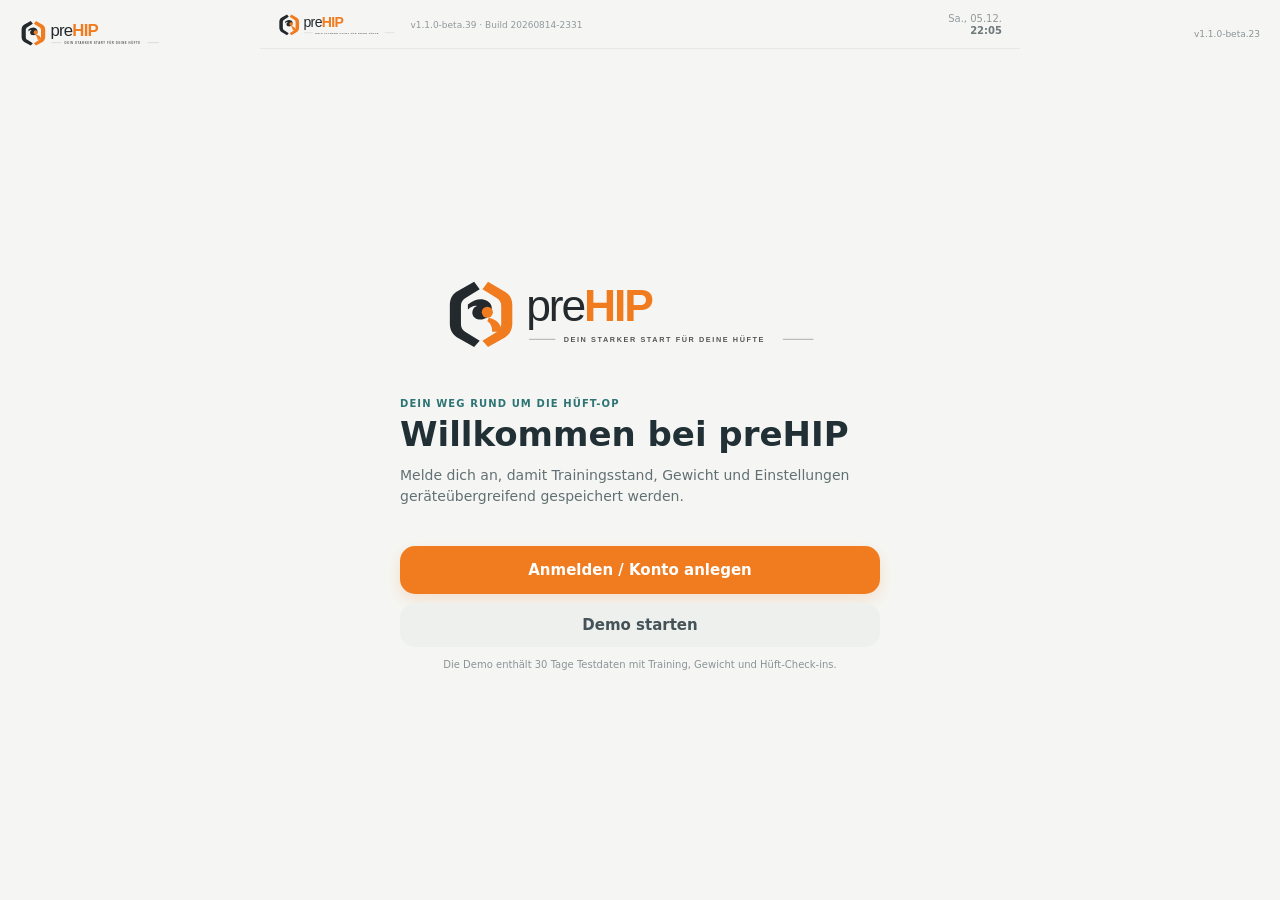
==== index.html @ 51c6208c "Finalize beta 39 build stamp" ====
<!doctype html>
<html lang="de">
<head>
  <meta charset="utf-8">
  <meta name="viewport" content="width=device-width,initial-scale=1,viewport-fit=cover">
  <meta name="theme-color" content="#2E7475">
  <meta name="apple-mobile-web-app-capable" content="yes">
  <meta name="apple-mobile-web-app-status-bar-style" content="default">
  <meta name="apple-mobile-web-app-title" content="preHIP">
  <link rel="manifest" href="manifest.json">
  <link rel="icon" href="assets/prehip-icon.svg" type="image/svg+xml">
  <link rel="apple-touch-icon" href="assets/prehip-icon.svg">
  <link rel="stylesheet" href="v1-style.css?build=20260814-2355">
  <link rel="stylesheet" href="v1-enhancements.css?build=20260814-2355">
  <link rel="stylesheet" href="v1-login-brand.css?build=20260814-2355">
  <link rel="stylesheet" href="v1-dashboard.css?build=20260814-2355">
  <link rel="stylesheet" href="v1-account.css?build=20260814-2355">
  <link rel="stylesheet" href="v1-milestones.css?build=20260814-2355">
  <link rel="stylesheet" href="v1-workout-mobile-fix.css?build=20260814-2355">
  <link rel="stylesheet" href="v1-training-upgrades.css?build=20260814-2355">
  <link rel="stylesheet" href="v1-video-preview.css?build=20260814-2355">
  <link rel="stylesheet" href="v1-surgery-form.css?build=20260814-2355">
  <link rel="stylesheet" href="v1-ui-refine.css?build=20260814-2355">
  <link rel="stylesheet" href="v1-modal-safe.css?build=20260814-2355">
  <link rel="stylesheet" href="v1-onboarding-safe.css?build=20260814-2355">
  <link rel="stylesheet" href="v1-op-companion.css?build=20260814-2355">
  <link rel="stylesheet" href="v1-goal-ui.css?build=20260814-2355">
  <link rel="stylesheet" href="v1-training-start.css?build=20260814-2355">
  <link rel="stylesheet" href="v1-plan-builder.css?build=20260814-2355">
  <link rel="stylesheet" href="v1-health-shortcuts.css?build=20260814-2355">
  <title>preHIP</title>
</head>
<body>
  <div id="app">
    <header class="topbar">
      <div class="brand"><img class="brand-logo" src="assets/prehip-logo.svg?build=20260814-2355" alt="preHIP"><span class="version">v1.1.0-beta.39 · Build 20260814-2355</span></div>
      <div class="now"><span id="todayDate"></span><span id="todayTime"></span></div>
    </header>
    <main id="content"></main>
    <nav class="tabbar" aria-label="Hauptnavigation">
      <button data-page="home" onclick="showPage('home')">⌂<span>Heute</span></button>
      <button data-page="training" onclick="showPage('training')">✓<span>Training</span></button>
      <button data-page="progress" onclick="showPage('progress')">↗<span>Fortschritt</span></button>
      <button data-page="calendar" onclick="showPage('calendar')">▦<span>Kalender</span></button>
      <button data-page="profile" onclick="showPage('profile')">○<span>Profil</span></button>
    </nav>
  </div>
  <div id="modal" class="modal hidden"></div>
  <script src="supabase-config.js?build=20260814-2355"></script>
  <script src="v1-app.js?build=20260814-2355"></script>
  <script src="v1-name-onboarding.js?build=20260814-2355"></script>
  <script src="v1-onboarding-defaults.js?build=20260814-2355"></script>
  <script src="v1-greeting-weight.js?build=20260814-2355"></script>
  <script src="supabase-rest-sync.js?build=20260814-2355"></script>
  <script src="v1-auth-ux.js?build=20260814-2355"></script>
  <script src="v1-activities.js?build=20260814-2355"></script>
  <script src="v1-goal-plan.js?build=20260814-2355"></script>
  <script src="v1-dashboard.js?build=20260814-2355"></script>
  <script src="v1-account.js?build=20260814-2355"></script>
  <script src="v1-demo-data.js?build=20260814-2355"></script>
  <script src="v1-milestones.js?build=20260814-2355"></script>
  <script src="v1-workout-mobile-fix.css?build=20260814-2355"></script>
  <script src="v1-training-upgrades.js?build=20260814-2355"></script>
  <script src="v1-video-preview.js?build=20260814-2355"></script>
  <script src="v1-ui-refine.js?build=20260814-2355"></script>
  <script src="v1-modal-safe.js?build=20260814-2355"></script>
  <script src="v1-profile-cleanup.js?build=20260814-2355"></script>
  <script src="v1-op-companion.js?build=20260814-2355"></script>
  <script src="v1-goal-ui.js?build=20260814-2355"></script>
  <script src="v1-training-start.js?build=20260814-2355"></script>
  <script src="v1-plan-builder.js?build=20260814-2355"></script>
  <script src="v1-equipment-options.js?build=20260814-2355"></script>
  <script src="v1-login-gate.js?build=20260814-2355"></script>
  <script src="v1-plan-handoff-final.js?build=20260814-2355"></script>
  <script src="v1-health-shortcuts.js?build=20260814-2355"></script>
  <script src="v1-version.js?build=20260814-2355"></script>
</body>
</html>
---- v1-style.css ----
:root{--bg:#f5f6f3;--card:#fff;--text:#203035;--muted:#758086;--line:#e7e9e5;--accent:#f17c20;--accent-soft:#fff2e8;--teal:#2e7475;--teal-soft:#eaf4f3;--shadow:0 10px 30px rgba(31,49,54,.07);--radius:24px;--safe-bottom:max(16px,env(safe-area-inset-bottom));font-family:-apple-system,BlinkMacSystemFont,"SF Pro Display","SF Pro Text",Inter,system-ui,sans-serif;color:var(--text);background:var(--bg)}
*{box-sizing:border-box;-webkit-tap-highlight-color:transparent}html,body{margin:0;min-height:100%;background:var(--bg);color:var(--text)}body{font-size:15px}button,input,select{font:inherit}button{border:0;color:inherit;cursor:pointer}button:active{transform:scale(.985)}
#app{min-height:100vh;max-width:760px;margin:0 auto;background:var(--bg)}
.topbar{position:sticky;top:0;z-index:30;display:flex;justify-content:space-between;align-items:center;gap:12px;padding:max(12px,env(safe-area-inset-top)) 18px 10px;background:rgba(245,246,243,.9);backdrop-filter:blur(18px);-webkit-backdrop-filter:blur(18px);border-bottom:1px solid rgba(226,229,224,.85)}.brand{display:flex;align-items:center;gap:9px;min-width:0}.brand-logo{height:26px;width:auto}.version{font-size:9px;color:#90989b;white-space:nowrap}.now{display:flex;flex-direction:column;text-align:right;font-size:10px;color:#92999c;line-height:1.25}.now span:last-child{font-weight:700;color:#6f787b}
#content{min-height:calc(100vh - 130px)}.page{padding:18px 16px calc(100px + var(--safe-bottom))}.home-page{padding-top:12px}.eyebrow,.card-kicker{display:block;font-size:10px;line-height:1.2;font-weight:850;letter-spacing:.11em;color:var(--teal)}h1,h2,h3,p{margin-top:0}.screen-head{margin:7px 2px 18px}.screen-head h1,.home-head h1{font-size:29px;line-height:1.08;letter-spacing:-.035em;margin:7px 0}.screen-head p,.home-head p{color:var(--muted);font-size:13px;line-height:1.45;margin:0}.home-head{background:linear-gradient(145deg,#fff 15%,#eef7f5);border:1px solid #e4ece8;border-radius:28px;padding:19px 17px 15px;box-shadow:var(--shadow)}
.journey{position:relative;margin-top:20px;display:grid;grid-template-columns:repeat(5,1fr);gap:2px}.journey-line{position:absolute;left:8%;right:8%;top:7px;height:2px;background:#d8dfdc}.journey-step{position:relative;z-index:1;text-align:center}.journey-step i{display:block;width:13px;height:13px;margin:1px auto 8px;border-radius:50%;background:#d9dfdc;border:3px solid #f4f8f6}.journey-step span{display:block;font-size:8px;color:#929a9c;white-space:nowrap}.journey-step.done i{background:var(--teal)}.journey-step.current i{width:17px;height:17px;margin-top:-1px;margin-bottom:6px;box-shadow:0 0 0 5px rgba(46,116,117,.10)}.journey-step.current span{color:var(--teal);font-weight:800}
.today-card,.feeling-card,.chart-card,.calendar-card,.profile-hero,.profile-section,.info-card,.empty-card{background:var(--card);border:1px solid var(--line);border-radius:var(--radius);box-shadow:0 3px 14px rgba(31,49,54,.035)}.today-card{margin-top:13px;padding:17px}.today-card-head{display:flex;gap:12px;align-items:flex-start}.activity-icon{display:grid;place-items:center;flex:none;width:48px;height:48px;border-radius:16px;background:var(--accent-soft);font-size:24px}.today-card h2{font-size:19px;line-height:1.16;margin:4px 0}.today-card p{font-size:12px;color:var(--muted);margin:0}.primary,.secondary{border-radius:15px;padding:13px 16px;font-weight:800}.primary{background:var(--accent);color:#fff;box-shadow:0 6px 16px rgba(241,124,32,.18)}.secondary{background:#edf0ed;color:#455257}.primary.big{display:block;width:100%;margin-top:16px;padding:15px 17px}.secondary.full,.primary.full{display:block;width:100%;margin-top:13px}.secondary.ghost{background:transparent;color:#7b8588}.rest-message{margin-top:15px;padding:13px 14px;border-radius:16px;background:#f7f8f5;color:#697276;font-size:12px;line-height:1.45}.rest-message.large{font-size:14px;padding:18px}
.section-head{display:flex;justify-content:space-between;align-items:center;margin:22px 2px 9px}.section-head h3{font-size:15px;margin:0}.section-head>span{font-size:11px;color:#9aa1a3}.text-btn{background:none;padding:4px;color:var(--teal);font-size:11px;font-weight:800}.text-btn.danger{color:#b34b3e}.quick-grid{display:grid;grid-template-columns:repeat(3,1fr);gap:8px}.quick-grid button{background:#fff;border:1px solid var(--line);border-radius:18px;padding:14px 6px;display:flex;flex-direction:column;align-items:center;gap:6px;font-size:21px}.quick-grid span{font-size:10px;font-weight:750;color:#5f6c70}.feeling-card{margin-top:12px;padding:16px}.feeling-card h3{font-size:16px;margin:4px 0 12px}.moods{display:grid;grid-template-columns:repeat(3,1fr);gap:8px}.moods button{background:#f7f8f6;border:1px solid transparent;border-radius:15px;padding:10px 4px;font-size:21px}.moods button span{display:block;margin-top:4px;font-size:10px;color:#697579;font-weight:700}.moods button.selected{background:var(--teal-soft);border-color:#b9d5d2}.moods.finish{margin:12px 0 18px}
.week-strip{display:grid;grid-template-columns:repeat(7,1fr);gap:5px}.week-strip button{background:#fff;border:1px solid var(--line);border-radius:15px;padding:9px 2px 8px;min-width:0}.week-strip span{display:block;font-size:8px;color:#8e9799}.week-strip b{display:block;font-size:13px;margin:2px 0}.week-strip i{font-size:10px;color:#c1c6c5;font-style:normal}.week-strip .today{border-color:#90c0bb;background:var(--teal-soft)}.week-strip .complete i{color:var(--teal);font-weight:900}.week-nav{display:flex;align-items:center;justify-content:space-between;background:#fff;border:1px solid var(--line);border-radius:17px;padding:7px 9px;margin-bottom:10px}.week-nav button{width:38px;height:36px;border-radius:12px;background:#f2f4f1;font-size:22px}.week-nav strong{font-size:12px}.plan-list{display:grid;gap:9px}.plan-day{background:#fff;border:1px solid var(--line);border-radius:21px;overflow:hidden}.plan-day.today{border-color:#9cc9c4;box-shadow:0 5px 18px rgba(46,116,117,.07)}.plan-day summary{display:grid;grid-template-columns:44px minmax(0,1fr) 24px;gap:11px;align-items:center;list-style:none;padding:12px}.plan-day summary::-webkit-details-marker{display:none}.day-badge{width:44px;height:46px;border-radius:14px;background:#f1f3f0;display:grid;place-items:center;align-content:center}.day-badge span{font-size:8px;text-transform:uppercase;color:#879094}.day-badge b{font-size:16px;line-height:1.1}.plan-day.today .day-badge{background:var(--teal);color:#fff}.plan-day.today .day-badge span{color:#d7eeee}.plan-summary strong{display:block;font-size:14px}.plan-summary small{display:block;color:#80898c;font-size:10px;margin-top:3px}.summary-chevron{font-size:17px;color:#9aa1a3}.plan-day[open] .summary-chevron{transform:rotate(180deg)}.plan-body{padding:0 11px 11px}.info-card{padding:15px;margin-top:12px}.info-card strong{font-size:13px}.info-card p{margin:5px 0 0;color:var(--muted);font-size:11px;line-height:1.5}
.exercise-row{display:grid;grid-template-columns:68px minmax(0,1fr) auto;gap:10px;align-items:center;padding:10px 1px;border-top:1px solid #eef0ed}.exercise-row:first-child{border-top:0}.exercise-media{position:relative;width:68px;height:60px;background:#f3f5f2;border-radius:13px;overflow:hidden;display:grid;place-items:center}.exercise-media img,.exercise-media svg{width:100%;height:100%;object-fit:contain}.play-dot{position:absolute;right:4px;bottom:4px;display:grid;place-items:center;width:21px;height:21px;border-radius:50%;background:rgba(241,124,32,.93);color:#fff;font-size:8px}.exercise-copy{min-width:0}.exercise-top{display:flex;justify-content:space-between;gap:7px}.exercise-copy strong{font-size:12px;line-height:1.25}.dose{white-space:nowrap;font-size:9px;font-weight:900;color:var(--accent)}.focus-line{font-size:9px;color:#7a8588;margin-top:3px}.exercise-copy p{font-size:10px;line-height:1.4;color:#7b8589;margin:5px 0 0}.done-label{display:inline-block;margin-top:5px;font-size:9px;font-weight:800;color:var(--teal)}.exercise-row.is-done{opacity:.62}.icon-btn{width:30px;height:30px;border-radius:10px;background:#f0f2ef}.detail-list{max-height:57vh;overflow:auto;margin:10px 0}.detail-head{padding-right:30px;position:relative}.detail-head h2{font-size:23px;margin:6px 0}.detail-head p{font-size:12px;color:var(--muted)}.sheet-close{position:absolute;right:-1px;top:-5px;width:36px;height:36px;border-radius:50%;background:#f0f2ef;font-size:21px}
.metric-grid{display:grid;grid-template-columns:repeat(3,1fr);gap:8px}.metric{background:#fff;border:1px solid var(--line);border-radius:20px;padding:15px 10px}.metric b{display:block;font-size:23px;line-height:1;color:var(--teal)}.metric span{display:block;font-size:9px;line-height:1.3;color:#7c878a;margin-top:6px}.progress-week{background:#fff;border:1px solid var(--line);border-radius:20px;padding:12px 7px;display:grid;grid-template-columns:repeat(7,1fr);gap:5px}.progress-week div{text-align:center}.progress-week span{font-size:8px;color:#8d9699}.progress-week i{display:grid;place-items:center;width:29px;height:29px;margin:5px auto 0;border-radius:50%;background:#f2f4f1;font-style:normal;font-size:12px;color:#a2aaac}.progress-week i.complete{background:var(--teal);color:#fff}.progress-week i.rest{background:#f3f0ec;color:#b09b8e}.chart-card{padding:15px}.chart-head{display:flex;justify-content:space-between}.chart-head div:last-child{text-align:right}.chart-head strong{display:block;font-size:16px}.chart-head span{font-size:9px;color:#90999c}.chart-card svg{display:block;width:100%;height:auto;margin-top:7px}.weight-bar{height:5px;background:#ecefeb;border-radius:99px;overflow:hidden}.weight-bar i{display:block;height:100%;background:var(--accent);border-radius:99px}.milestones{display:grid;grid-template-columns:1fr 1fr;gap:8px}.milestone{display:flex;gap:9px;align-items:center;background:#fff;border:1px solid var(--line);border-radius:17px;padding:12px;opacity:.55}.milestone.done{opacity:1;background:#fffaf4;border-color:#f4ddca}.milestone div{font-size:17px}.milestone span{font-size:10px;font-weight:750;line-height:1.25}.history-list{display:grid;gap:7px}.history-row{display:grid;grid-template-columns:40px minmax(0,1fr) 32px;align-items:center;gap:9px;background:#fff;border:1px solid var(--line);border-radius:17px;padding:9px}.history-icon{display:grid;place-items:center;width:40px;height:40px;border-radius:12px;background:#f1f3f0}.history-row strong{display:block;font-size:11px}.history-row small{display:block;font-size:9px;color:#8a9497;margin-top:3px}.history-row button{width:30px;height:30px;border-radius:10px;background:#f1f3f0}
.calendar-card{padding:13px}.calendar-head{display:flex;align-items:center;justify-content:space-between;margin-bottom:12px}.calendar-head button{width:36px;height:34px;border-radius:11px;background:#f1f3f0;font-size:20px}.calendar-head strong{font-size:14px;text-transform:capitalize}.calendar-weekdays,.calendar-grid{display:grid;grid-template-columns:repeat(7,1fr);gap:4px}.calendar-weekdays span{text-align:center;font-size:8px;color:#9aa2a4;padding-bottom:5px}.cal-cell{aspect-ratio:1/1;background:#f9faf8;border-radius:11px;display:flex;flex-direction:column;align-items:center;justify-content:center;gap:3px;border:1px solid transparent}.cal-cell b{font-size:11px}.cal-cell.today{background:var(--teal-soft);border-color:#b7d4d1}.cal-cell.op{background:var(--accent-soft);border-color:#f4c9aa}.cal-dots{display:flex;gap:2px;min-height:4px}.cal-dots i,.legend i{display:inline-block;width:4px;height:4px;border-radius:50%;background:#9db4b2}.cal-dots .plan.done{background:var(--teal)}.cal-dots .activity,.legend .activity{background:#6a84b2}.cal-dots .opdot,.legend .opdot{background:var(--accent)}.legend{display:flex;justify-content:center;gap:14px;margin-top:8px;font-size:8px;color:#889194}.legend span{display:flex;align-items:center;gap:4px}.legend i{width:6px;height:6px}.appointment-list{display:grid;gap:8px}.appointment{display:grid;grid-template-columns:38px minmax(0,1fr) auto;gap:9px;align-items:center;background:#fff;border:1px solid var(--line);border-radius:17px;padding:10px 12px}.appointment.op{border-color:#f3d4bd;background:#fffaf6}.appointment>span{font-size:20px}.appointment strong{display:block;font-size:11px}.appointment small{display:block;color:#8c9698;font-size:9px;margin-top:3px}.appointment button{width:28px;height:28px;border-radius:9px;background:#f1f3f0}.mini-row{display:grid;grid-template-columns:35px 1fr;gap:8px;align-items:center;padding:10px 0;border-top:1px solid #eef0ed}.mini-row>span{font-size:20px}.mini-row strong{font-size:11px}.mini-row small{display:block;color:#8a9497;font-size:9px}.op-banner{padding:13px;border-radius:15px;background:var(--accent-soft);color:#9b5520;font-size:11px;font-weight:750;margin-bottom:12px}
.profile-hero{display:flex;justify-content:space-between;gap:12px;align-items:center;padding:17px}.profile-hero h2{font-size:21px;margin:5px 0}.profile-hero p{font-size:10px;color:var(--muted);margin:0}.small-btn{padding:8px 10px;border-radius:11px;background:#f1f3f0;font-size:10px;font-weight:800}.profile-section{overflow:hidden;margin-top:10px}.profile-row{display:grid;grid-template-columns:minmax(0,1fr) 20px;gap:8px;padding:13px 14px;border-top:1px solid #eef0ed}.profile-row:first-child{border-top:0}.profile-row span{display:block;font-size:9px;color:#8d9699}.profile-row strong{display:block;font-size:11px;margin-top:3px}.profile-row>b{align-self:center;text-align:right;color:#9da5a7;font-size:18px}.dev-box{text-align:center;padding:22px 4px}.dev-box span{display:block;font-size:9px;color:#a0a6a8}.dev-box button{background:none;color:#b25b4e;font-size:9px;margin-top:8px}
.tabbar{position:fixed;z-index:40;left:50%;bottom:0;transform:translateX(-50%);width:min(760px,100%);display:grid;grid-template-columns:repeat(5,1fr);padding:8px 8px var(--safe-bottom);background:rgba(250,251,249,.94);border-top:1px solid #dde2de;backdrop-filter:blur(20px);-webkit-backdrop-filter:blur(20px)}.tabbar button{background:transparent;padding:5px 2px;display:flex;flex-direction:column;align-items:center;gap:3px;font-size:20px;color:#8a9396}.tabbar button span{font-size:8px;font-weight:700}.tabbar button.active{color:var(--teal)}
.modal{position:fixed;z-index:100;inset:0;background:rgba(22,35,39,.48);display:flex;align-items:flex-end;justify-content:center;padding:12px}.modal.hidden{display:none}.sheet{width:min(720px,100%);max-height:90vh;overflow:auto;background:#fff;border-radius:27px;padding:20px;box-shadow:0 24px 70px rgba(0,0,0,.18)}.sheet.large{padding:19px}.sheet>h2{font-size:22px;margin-bottom:15px}.cancel{display:block;width:100%;background:none;color:#8a9396;padding:13px;margin-top:5px}.field{margin-bottom:12px}.field label{display:block;font-size:10px;font-weight:750;color:#788386;margin:0 0 6px}.field input,.field select{width:100%;border:1px solid #dfe4df;background:#f9faf8;border-radius:14px;padding:13px;color:var(--text);outline:none}.choice-list{display:grid;gap:8px}.choice{padding:14px;border-radius:15px;background:#f2f4f1;border:1px solid transparent;text-align:left;font-weight:800}.choice.selected{background:var(--teal-soft);border-color:#add0cc;color:var(--teal)}.chip-select{display:flex;flex-wrap:wrap;gap:8px}.chip-select button{padding:10px 12px;border-radius:99px;background:#f2f4f1;border:1px solid transparent;font-size:11px;font-weight:750}.chip-select button.selected{background:var(--teal);color:#fff}.day-select{display:grid;grid-template-columns:repeat(7,1fr);gap:6px}.day-select button{aspect-ratio:1/1;border-radius:13px;background:#f2f4f1;font-size:10px;font-weight:800}.day-select button.selected{background:var(--teal);color:#fff}.hint{font-size:10px;line-height:1.45;color:#7e898b;margin:12px 2px}.finish-screen{text-align:center;padding:10px 3px}.finish-icon{width:66px;height:66px;border-radius:50%;display:grid;place-items:center;margin:4px auto 16px;background:var(--teal);color:#fff;font-size:31px}.finish-screen h2{font-size:24px;margin:6px 0}.finish-screen p{font-size:12px;color:var(--muted)}
.workout-open .topbar,.workout-open .tabbar{display:none}.workout-page{min-height:100vh;background:#fbfcfa;padding:calc(12px + env(safe-area-inset-top)) 16px calc(20px + env(safe-area-inset-bottom))}.workout-top{display:grid;grid-template-columns:40px 1fr 40px;gap:10px;align-items:center}.workout-top>button{width:40px;height:40px;border-radius:13px;background:#eef1ed;font-size:22px}.workout-top>div>span{display:block;text-align:center;font-size:9px;color:#7b8588}.workout-progress{height:4px;margin-top:5px;background:#e6eae6;border-radius:99px;overflow:hidden}.workout-progress i{display:block;height:100%;background:var(--teal)}.workout-main{max-width:520px;margin:28px auto 0}.workout-main h1{font-size:31px;letter-spacing:-.035em;margin:6px 0 18px}.workout-media{position:relative;height:245px;background:#eef2ef;border-radius:27px;overflow:hidden;display:grid;place-items:center}.workout-media img,.workout-media svg{width:100%;height:100%;object-fit:contain}.workout-media>span{position:absolute;right:12px;bottom:12px;background:rgba(32,48,53,.78);color:#fff;border-radius:99px;padding:7px 10px;font-size:9px;font-weight:800}.workout-dose{font-size:23px;font-weight:900;color:var(--accent);margin-top:18px}.focus-pill{display:inline-block;margin-top:7px;background:var(--teal-soft);color:var(--teal);border-radius:99px;padding:7px 10px;font-size:9px;font-weight:800}.workout-desc{font-size:13px;line-height:1.55;color:#647174;margin:14px 0}.set-card{background:#fff;border:1px solid var(--line);border-radius:22px;padding:15px;display:flex;align-items:center;justify-content:space-between;gap:10px}.set-card span{display:block;font-size:9px;color:#8b9598}.set-card strong{display:block;font-size:21px;margin-top:3px}.set-card .primary{padding:12px 14px}.workout-actions{display:grid;grid-template-columns:1fr 1fr;gap:8px;margin-top:10px}.workout-actions button{padding:12px;border-radius:14px;background:#eef1ed;font-size:10px;font-weight:800;color:#667275}
.onboarding-open .topbar{display:none}.onboarding{min-height:100vh;background:linear-gradient(180deg,#fbfcfa,#f1f6f4);padding:calc(20px + env(safe-area-inset-top)) 18px calc(18px + env(safe-area-inset-bottom));display:flex;flex-direction:column}.onboard-brand{display:flex;justify-content:space-between;align-items:center}.onboard-brand img{height:31px}.onboard-brand span{font-size:9px;color:#9ba3a5}.onboard-progress{height:5px;background:#e4e9e5;border-radius:99px;margin:24px 0 38px;overflow:hidden}.onboard-progress i{display:block;height:100%;background:var(--teal);border-radius:99px}.onboard-body{max-width:540px;width:100%;margin:0 auto;flex:1}.onboard-body h1{font-size:34px;letter-spacing:-.04em;line-height:1.05;margin:8px 0 12px}.onboard-body>p{font-size:13px;line-height:1.55;color:#718083;margin-bottom:24px}.onboard-date{display:flex;align-items:center;gap:12px;background:#fff;border:1px solid var(--line);border-radius:22px;padding:14px}.onboard-date span{font-size:30px}.onboard-date input{flex:1;border:0;background:transparent;font-size:17px;font-weight:800;color:var(--text)}.chip-select.onboard{gap:10px}.chip-select.onboard button{font-size:13px;padding:13px 15px}.onboard-footer{display:grid;grid-template-columns:1fr 1fr;gap:9px;max-width:540px;width:100%;margin:30px auto 0}.onboard-footer .primary,.onboard-footer .secondary{padding:15px}
.video-pop{position:fixed;z-index:200;inset:0;background:rgba(0,0,0,.68);display:flex;align-items:center;justify-content:center;padding:15px}.video-sheet{width:min(720px,100%);background:#fff;border-radius:22px;padding:13px}.video-head{display:flex;justify-content:space-between;align-items:center;margin-bottom:10px}.video-head strong{font-size:14px}.video-head button{width:34px;height:34px;border-radius:50%;background:#eff1ef;font-size:19px}.video-frame{position:relative;padding-top:56.25%;background:#000;border-radius:15px;overflow:hidden}.video-frame iframe{position:absolute;inset:0;width:100%;height:100%;border:0}.video-empty{text-align:center;padding:25px}.video-empty p{font-size:12px;color:#758083}.video-empty a{display:inline-block;background:var(--accent);color:#fff;text-decoration:none;border-radius:13px;padding:11px 14px;font-size:11px;font-weight:800}#toast{position:fixed;z-index:300;left:50%;bottom:100px;transform:translate(-50%,20px);background:#27383d;color:#fff;border-radius:99px;padding:10px 14px;font-size:10px;font-weight:750;opacity:0;transition:.2s}#toast.show{opacity:1;transform:translate(-50%,0)}
@media(min-width:680px){.page{padding-left:24px;padding-right:24px}.exercise-media{width:78px;height:68px}.exercise-row{grid-template-columns:78px minmax(0,1fr) auto}.calendar-card{padding:20px}}
---- v1-enhancements.css ----
.personal-greeting{display:flex;align-items:baseline;gap:6px;margin:2px 0 8px;color:#26343a}.personal-greeting span{font-size:15px;font-weight:650}.personal-greeting strong{font-size:20px;font-weight:850}.profile-welcome{display:flex;align-items:center;justify-content:space-between;gap:12px;background:linear-gradient(135deg,#fff7ef,#fff);border:1px solid #f3dcc9;border-radius:20px;padding:16px;margin-bottom:12px}.profile-welcome span{font-size:11px;color:#7d8587}.profile-welcome h2{font-size:20px;margin:2px 0 0}.modal-meta{font-size:11px;color:#7d8587;margin:-6px 0 15px}.home-weight-wrap{margin-top:4px}.home-weight-card{background:#fff;border:1px solid #e4e8e8;border-radius:22px;padding:14px;margin-bottom:8px;box-shadow:0 7px 24px rgba(35,49,54,.04)}.home-weight-top{display:grid;grid-template-columns:1fr 1fr;gap:8px;margin-bottom:8px}.home-weight-top>div{background:#f7f8f7;border-radius:16px;padding:12px}.home-weight-top span,.home-weight-top small{display:block;color:#7e898c;font-size:10px}.home-weight-top strong{display:block;font-size:22px;margin:3px 0;color:#243237}.home-weight-card .chart-card{border:0;padding:6px 0 0;margin:0;box-shadow:none}.home-weight-card .chart-head{display:none}.login-gate{min-height:calc(100dvh - 70px);padding:24px 20px 40px;display:flex;flex-direction:column;justify-content:center;max-width:520px;margin:auto}.login-logo{position:absolute;top:max(18px,env(safe-area-inset-top));left:20px;right:20px;display:flex;align-items:center;justify-content:space-between}.login-logo img{height:31px;width:auto}.login-logo span{font-size:9px;color:#8a9497}.login-visual{width:84px;height:84px;border-radius:26px;background:#fff4e9;display:grid;place-items:center;font-size:42px;margin:12px 0 20px}.login-gate h1{font-size:34px;line-height:1.05;margin:7px 0 12px}.login-gate p{font-size:14px;line-height:1.55;color:#627073;margin:0 0 22px}.login-gate .secondary{margin-top:9px}.login-gate>small{text-align:center;color:#8a9497;margin-top:12px;font-size:10px}.onboarding-name input{font-size:20px;font-weight:750;padding:17px}.onboard-footer.single{grid-template-columns:1fr}.onboard-weight-grid{display:grid;grid-template-columns:1fr 1fr;gap:10px;margin-top:18px}.weight-input-wrap{position:relative}.weight-input-wrap input{width:100%;font-size:22px;font-weight:800;padding:16px 42px 16px 14px}.weight-input-wrap span{position:absolute;right:14px;top:50%;transform:translateY(-50%);font-size:12px;font-weight:800;color:#7d8789}.onboard-error{min-height:20px;margin-top:8px;color:#b42318;font-size:11px;line-height:1.4}.activity-grid{grid-template-columns:repeat(3,1fr)!important}.activity-grid button{min-height:74px}.activity-grid button span{font-size:10px}.activity-more{background:#f5f7f6!important}.activity-chip-row{display:flex;flex-wrap:wrap;gap:6px;padding:12px}.activity-chip-row span{background:#f2f4f3;border-radius:999px;padding:7px 9px;font-size:10px;font-weight:700}.sport-search{margin-bottom:10px}.sport-search input{width:100%;background:#f4f6f5;border:1px solid #e2e7e5;border-radius:14px;padding:13px 14px;font-size:14px}.sport-catalog{max-height:48dvh;overflow:auto;border:1px solid #e5e9e8;border-radius:16px;margin-bottom:12px}.sport-catalog>button{display:grid;grid-template-columns:34px 1fr 28px;width:100%;align-items:center;gap:9px;padding:10px 12px;text-align:left;border-bottom:1px solid #eef0ef;background:#fff}.sport-catalog>button:last-child{border-bottom:0}.sport-catalog>button>span{font-size:21px}.sport-catalog strong{display:block;font-size:13px}.sport-catalog small{display:block;font-size:9px;color:#8a9497;margin-top:2px}.sport-catalog i{font-style:normal;width:24px;height:24px;border-radius:50%;display:grid;place-items:center;background:#edf0ef;color:transparent}.sport-catalog button.selected i{background:#f17c20;color:#fff}.form-msg{min-height:32px;padding:4px 2px 10px;font-size:11px;line-height:1.4}.form-msg.success{color:#28764d}.form-msg.error{color:#b42318}.profile-row small{display:block;color:#8a9497;font-size:9px;margin-top:3px}.hint{font-size:11px;color:#788386;line-height:1.45}.sheet.large .secondary.full{margin-top:8px}@media(max-width:370px){.home-weight-top{grid-template-columns:1fr}.activity-grid{grid-template-columns:repeat(3,1fr)!important}.login-gate h1{font-size:30px}.onboard-weight-grid{grid-template-columns:1fr}}
---- v1-login-brand.css ----
body.login-open .tabbar{
  display:none !important;
  visibility:hidden !important;
  pointer-events:none !important;
}

body.login-open #content{
  padding-bottom:0 !important;
}

.login-gate .login-visual.login-brand-hero{
  width:100%;
  height:auto;
  min-height:0;
  margin:18px 0 28px;
  padding:14px 0;
  border-radius:0;
  background:transparent;
  display:flex;
  align-items:center;
  justify-content:center;
}
.login-gate .login-visual.login-brand-hero img{
  display:block;
  width:min(390px,88vw);
  max-width:100%;
  height:auto;
  object-fit:contain;
}
@media(max-width:420px){
  .login-gate .login-visual.login-brand-hero{margin:12px 0 24px;padding:10px 0}
  .login-gate .login-visual.login-brand-hero img{width:min(330px,86vw)}
}
---- v1-dashboard.css ----
.dashboard-v11{padding-bottom:120px}.dash-greeting{padding:8px 2px 16px}.dash-greeting h1{font-size:29px;line-height:1.05;margin:4px 0 6px;letter-spacing:-.035em}.dash-greeting p{margin:0;color:#6d797b;font-size:12px}.score-card{display:grid;grid-template-columns:98px 1fr;gap:14px;align-items:center;background:linear-gradient(145deg,#eaf5f3,#fff7ef);border:1px solid #dcebea;border-radius:24px;padding:17px;margin-bottom:8px}.score-ring{--score:0;width:94px;height:94px;border-radius:50%;display:grid;place-items:center;background:conic-gradient(#2e7475 calc(var(--score)*1%),#e0e8e7 0);position:relative}.score-ring:before{content:'';position:absolute;inset:8px;border-radius:50%;background:#fff}.score-ring div{position:relative;z-index:1;display:flex;align-items:baseline}.score-ring b{font-size:32px;letter-spacing:-.05em}.score-ring span{font-size:11px;color:#798486}.score-copy h2{font-size:18px;line-height:1.15;margin:3px 0 5px}.score-copy p{font-size:10.5px;line-height:1.4;color:#647174;margin:0}.score-breakdown{display:grid;grid-template-columns:repeat(4,1fr);gap:5px;margin-bottom:13px}.score-breakdown span{background:#fff;border:1px solid #e7eceb;border-radius:12px;padding:8px 4px;text-align:center;font-size:8.5px;color:#7a8587}.score-breakdown b{display:block;font-size:12px;color:#26383b;margin-top:2px}.dash-card{background:#fff;border:1px solid #e5eae9;border-radius:21px;padding:14px;margin:0 0 10px;box-shadow:0 2px 10px rgba(34,62,65,.035)}.dash-card-head{display:flex;justify-content:space-between;align-items:flex-start;gap:12px}.dash-card-head h3{font-size:16px;margin:3px 0 0}.dash-card-head>strong{font-size:17px;color:#2e7475}.hip-check.good{border-color:#cde4dc;background:#fbfefc}.hip-check.medium{border-color:#f1dfbd;background:#fffdfa}.hip-check.soft{border-color:#efd2c8;background:#fffaf8}.hip-check p,.checklist-teaser p{font-size:10.5px;line-height:1.45;color:#697678;margin:9px 0 0}.hip-values{display:grid;grid-template-columns:1fr 1fr;gap:6px;margin-top:11px}.hip-values span{font-size:9.5px;background:#f5f7f6;border-radius:10px;padding:8px;color:#667274}.hip-values b{float:right;color:#26383b}.dash-progress{height:7px;border-radius:999px;background:#e8edec;overflow:hidden;margin:11px 0 10px}.dash-progress i{display:block;height:100%;background:#2e7475;border-radius:inherit}.goal-pills{display:flex;gap:5px;flex-wrap:wrap}.goal-pills span{font-size:9px;background:#f4f7f6;padding:6px 8px;border-radius:999px}.activity-quick{grid-template-columns:repeat(3,1fr)!important}.checklist-teaser{cursor:pointer}.trend-card{padding-bottom:10px}.hip-mini-chart{width:100%;display:block;height:auto;margin-top:8px}.trend-legend{display:flex;gap:14px;font-size:9px;color:#6e797b}.trend-legend i{width:12px;height:3px;border-radius:3px;display:inline-block;margin-right:4px;vertical-align:middle}.trend-legend .pain{background:#2e7475}.trend-legend .stiff{background:#f17c20}.trend-empty{font-size:10px;color:#879092;background:#f7f8f8;padding:16px;border-radius:12px;margin-top:8px;text-align:center}.range-field{padding:12px 0;border-bottom:1px solid #edf0ef}.range-field>div{display:flex;justify-content:space-between;align-items:center;margin-bottom:7px}.range-field label{font-size:12px;font-weight:750}.range-field output{font-size:12px;color:#2e7475;font-weight:800}.range-field input[type=range]{width:100%;accent-color:#2e7475}.check-toggle{display:flex;align-items:center;gap:10px;padding:15px 0;font-size:12px}.check-toggle input{width:20px;height:20px;accent-color:#2e7475}.checklist-list{display:flex;flex-direction:column;gap:7px;margin-bottom:12px}.checklist-item{width:100%;display:grid;grid-template-columns:38px 1fr;gap:10px;text-align:left;align-items:center;background:#fff;border:1px solid #e5eae9;border-radius:15px;padding:10px}.checklist-item.done{background:#f2f8f5;border-color:#cce1d8}.check-icon{width:36px;height:36px;border-radius:11px;background:#f3f6f5;display:grid;place-items:center;font-size:17px}.checklist-item.done .check-icon{background:#2e7475;color:#fff;font-weight:900}.checklist-item strong{display:block;font-size:11.5px}.checklist-item small{display:block;color:#7a8587;font-size:9px;line-height:1.35;margin-top:2px}.safety-note{font-size:9.5px;line-height:1.45;color:#6f7a7c;background:#f6f7f7;border-radius:12px;padding:10px;margin:10px 0}.field textarea{width:100%;box-sizing:border-box;border:1px solid #dfe5e4;border-radius:12px;padding:11px;font:inherit;resize:vertical}.hip-history-full{margin-top:14px}.hip-history-rows{margin-top:10px;border-top:1px solid #edf0ef}.hip-history-rows>div{display:grid;grid-template-columns:54px 1fr;gap:2px 8px;padding:9px 0;border-bottom:1px solid #edf0ef}.hip-history-rows span{grid-row:1/3;font-size:9px;color:#818b8d;padding-top:2px}.hip-history-rows b{font-size:10.5px}.hip-history-rows small{font-size:8.8px;color:#7a8587}.cal-dots .hipdot{background:#2e7475!important}.cal-dots .weightdot{background:#6c7e9b!important}.legend .hipdot,.legend .weightdot{display:inline-block;width:6px;height:6px;border-radius:50%}.legend .hipdot{background:#2e7475}.legend .weightdot{background:#6c7e9b}@media(max-width:380px){.score-card{grid-template-columns:82px 1fr}.score-ring{width:80px;height:80px}.score-ring b{font-size:27px}.score-breakdown{grid-template-columns:1fr 1fr}.activity-quick{grid-template-columns:1fr 1fr!important}}
---- v1-account.css ----
.account-actions-wrap{margin-top:18px}.logout-row{width:100%;display:grid;grid-template-columns:1fr 18px;gap:10px;align-items:center;text-align:left;padding:14px 12px;background:#fff;border:0}.logout-row span{display:block;font-size:12px;font-weight:800;color:#26343a}.logout-row small{display:block;font-size:9.5px;line-height:1.4;color:#7d8587;margin-top:4px}.logout-row b{font-size:18px;color:#6d7a7d}.logout-row:disabled{opacity:.55}.danger-zone-wrap{margin-top:18px}.danger-zone{overflow:hidden}.danger-row{width:100%;display:grid;grid-template-columns:1fr 18px;gap:10px;align-items:center;text-align:left;padding:14px 12px;background:#fff;border:0;border-bottom:1px solid #edf0ef}.danger-row:last-child{border-bottom:0}.danger-row span{display:block;font-size:12px;font-weight:800;color:#9a3c34}.danger-row small{display:block;font-size:9.5px;line-height:1.4;color:#7d8587;margin-top:4px}.danger-row b{font-size:18px;color:#b65a50}.danger-row.account-delete{background:#fff9f8}.danger-symbol{width:52px;height:52px;border-radius:16px;background:#fff1ed;color:#a84337;display:grid;place-items:center;font-size:25px;font-weight:900;margin-bottom:14px}.danger-symbol.delete{border-radius:50%}.danger-modal h2{margin:0 0 8px}.danger-modal>p{font-size:11px;line-height:1.5;color:#697577;margin:0 0 15px}.danger-button{width:100%;border:0;border-radius:14px;padding:14px 16px;font-weight:850;background:#b8483d;color:#fff;margin-top:8px}.danger-button.account{background:#9f2f27}.danger-button:disabled{opacity:.55}.danger-msg{min-height:20px;font-size:10px;line-height:1.4;margin:6px 0}.danger-msg.error{color:#b42318}.danger-msg.success{color:#28764d}
---- v1-milestones.css ----
.next-milestone{display:grid;grid-template-columns:46px 1fr 16px;align-items:center;gap:11px;background:linear-gradient(135deg,#fff7ef,#fff);border:1px solid #f0dccb;border-radius:20px;padding:13px 12px;margin:0 0 11px;box-shadow:0 4px 16px rgba(53,48,39,.035);cursor:pointer}.next-milestone.complete{background:linear-gradient(135deg,#edf7f3,#fff);border-color:#cee3da}.milestone-symbol{width:44px;height:44px;border-radius:14px;display:grid;place-items:center;background:#fff;font-size:22px;box-shadow:0 2px 8px rgba(40,55,55,.06)}.next-copy{min-width:0}.next-copy h3,.next-milestone h3{font-size:14px;line-height:1.2;margin:3px 0 3px;color:#26383b}.next-copy p,.next-milestone p{font-size:9.5px;line-height:1.35;color:#768184;margin:0}.next-milestone>b{font-size:18px;color:#a4acad}.mini-milestone-progress{height:5px;border-radius:999px;background:#ecefed;overflow:hidden;margin-top:8px}.mini-milestone-progress i{display:block;height:100%;border-radius:inherit;background:#f17c20}.milestone-journey{display:flex;flex-direction:column;gap:11px;margin-bottom:18px}.milestone-chapter{background:#fff;border:1px solid #e4e9e8;border-radius:21px;padding:14px;box-shadow:0 2px 10px rgba(34,62,65,.035)}.milestone-chapter.complete{background:linear-gradient(145deg,#f5fbf8,#fff);border-color:#cde2d9}.chapter-head{display:grid;grid-template-columns:43px 1fr auto;gap:10px;align-items:center}.chapter-icon{width:42px;height:42px;border-radius:13px;background:#fff4e9;display:grid;place-items:center;font-size:20px;font-weight:900;color:#2e7475}.milestone-chapter.complete .chapter-icon{background:#2e7475;color:#fff}.chapter-head span{display:block;font-size:8px;font-weight:800;letter-spacing:.08em;text-transform:uppercase;color:#929a9c}.chapter-head h3{font-size:16px;margin:1px 0 2px}.chapter-head p{font-size:9px;line-height:1.3;color:#7b8587;margin:0}.chapter-head>strong{font-size:12px;color:#2e7475}.chapter-line{height:6px;border-radius:999px;background:#edf0ef;overflow:hidden;margin:12px 0 7px}.chapter-line i{height:100%;display:block;border-radius:inherit;background:#2e7475}.chapter-items{border-top:1px solid #f0f2f1}.journey-milestone{display:grid;grid-template-columns:25px 1fr auto;align-items:center;gap:8px;padding:10px 0;border-bottom:1px solid #f0f2f1}.journey-milestone:last-child{border-bottom:0}.jm-state{width:23px;height:23px;border-radius:50%;background:#f1f3f2;color:#99a2a4;display:grid;place-items:center;font-size:12px;font-weight:900}.journey-milestone.done .jm-state{background:#2e7475;color:#fff}.journey-milestone strong{display:block;font-size:11px;line-height:1.25;color:#354347}.journey-milestone small{display:block;font-size:8.8px;line-height:1.35;color:#858e90;margin-top:2px}.journey-milestone>span{font-size:9px;font-weight:800;color:#879092}.journey-milestone.optional{opacity:.8}.journey-milestone.optional strong:after{content:' · Verlauf';font-size:7.5px;font-weight:700;color:#a0a7a8}.milestones{display:none!important}@media(max-width:370px){.next-milestone{grid-template-columns:40px 1fr 12px}.milestone-symbol{width:39px;height:39px}.chapter-head{grid-template-columns:38px 1fr auto}.chapter-icon{width:37px;height:37px}.chapter-head h3{font-size:14px}}
---- v1-workout-mobile-fix.css ----
/* iPhone/Safari workout mode: keep the training screen independent from app chrome */
body.workout-open{overflow-y:auto!important;-webkit-overflow-scrolling:touch}
body.workout-open .topbar,body.workout-open .tabbar{display:none!important;visibility:hidden!important;pointer-events:none!important}
body.workout-open #app{min-height:100dvh!important;max-width:760px}
body.workout-open #content{min-height:100dvh!important;padding:0!important;overflow:visible!important}
body.workout-open .workout-page{height:auto!important;min-height:100dvh!important;overflow:visible!important;padding-bottom:calc(150px + env(safe-area-inset-bottom))!important;scroll-padding-bottom:calc(150px + env(safe-area-inset-bottom))}
body.workout-open .workout-main{padding-bottom:calc(30px + env(safe-area-inset-bottom))}
body.workout-open .workout-actions{position:sticky;bottom:calc(10px + env(safe-area-inset-bottom));z-index:20;padding:8px;margin:12px -8px 0;background:rgba(251,252,250,.94);border:1px solid #e7e9e5;border-radius:18px;box-shadow:0 8px 24px rgba(31,49,54,.12);backdrop-filter:blur(14px);-webkit-backdrop-filter:blur(14px)}
body.workout-open .workout-actions button{min-height:46px;font-size:11px}
@media(max-width:430px){body.workout-open .workout-page{padding-left:16px!important;padding-right:16px!important;padding-bottom:calc(170px + env(safe-area-inset-bottom))!important}.workout-media{height:min(245px,52vh)}}
---- v1-training-upgrades.css ----
/* Anatomical exercise visuals */
.anatomy-sprite{display:block;width:100%;height:100%;background-repeat:no-repeat;background-size:300% 300%;background-position:calc(var(--ax) * 50%) calc(var(--ay) * 50%);background-color:#f8f9f7}
.exercise-media .anatomy-sprite{border-radius:13px}
.workout-media .anatomy-sprite{position:absolute;inset:0;border-radius:27px}
.workout-media:has(.anatomy-sprite){background:#fafbf9}
.anatomy-caption{display:flex;align-items:center;gap:8px;margin-top:9px;color:#748084;font-size:9px}
.anatomy-caption span{font-weight:900;letter-spacing:.1em;color:var(--teal)}
.anatomy-caption strong{font-size:9px;font-weight:700;color:#657276}

/* Workout navigation */
.workout-top .workout-prev.disabled,.workout-top button:disabled,.workout-actions button:disabled{opacity:.28;pointer-events:none}
.workout-actions.three{grid-template-columns:repeat(auto-fit,minmax(92px,1fr))!important}
.workout-actions.three button{min-width:0;white-space:normal;line-height:1.2}
.set-card small{display:block;margin-top:3px;font-size:8px;color:#929a9c}
.completed-card{border-color:#b9d7d2;background:#f5fbf9}
.completed-card strong{color:var(--teal)}

/* Calendar completion status */
.cal-cell.complete-day{background:#e7f4ee!important;border-color:#b6dccb!important;color:#28644c}
.cal-cell.incomplete-day{background:#fbe9e8!important;border-color:#efc1bd!important;color:#98483f}
.cal-cell.partial-day{background:#fff3df!important;border-color:#efd39c!important;color:#94691f}
.cal-cell.complete-day.today{box-shadow:inset 0 0 0 2px rgba(46,116,117,.22)}
.cal-cell.incomplete-day .cal-dots .plan{background:#d36f64!important}
.cal-cell.partial-day .cal-dots .plan{background:#d9a64d!important}
.legend .complete-dot{background:#5eaa83!important}
.legend .incomplete-dot{background:#d36f64!important}
.legend{flex-wrap:wrap;row-gap:6px}

@media(max-width:430px){
  .workout-main h1{font-size:30px}
  .workout-actions.three{grid-template-columns:repeat(3,minmax(0,1fr))!important}
  .workout-actions.three button{padding:10px 5px!important;font-size:9px!important}
}
---- v1-video-preview.css ----
/* Exercise images are previews. YouTube opens in a popup only after tapping the play overlay. */
.workout-media{cursor:pointer;isolation:isolate}
.workout-media>span{position:absolute!important;left:50%!important;top:50%!important;right:auto!important;bottom:auto!important;transform:translate(-50%,-50%)!important;width:64px!important;height:64px!important;padding:0!important;border-radius:50%!important;background:rgba(28,39,43,.82)!important;color:#fff!important;display:grid!important;place-items:center!important;font-size:0!important;font-weight:900!important;box-shadow:0 8px 24px rgba(25,35,39,.24)!important;backdrop-filter:blur(8px);-webkit-backdrop-filter:blur(8px);z-index:5;transition:transform .16s ease,background .16s ease}
.workout-media>span::before{content:'▶';font-size:24px;line-height:1;margin-left:4px}
.workout-media:active>span{transform:translate(-50%,-50%) scale(.94)!important;background:rgba(241,124,32,.94)!important}
.workout-media::after{content:'Video ansehen';position:absolute;left:50%;bottom:12px;transform:translateX(-50%);z-index:5;padding:6px 10px;border-radius:999px;background:rgba(255,255,255,.9);color:#536166;font-size:9px;font-weight:800;white-space:nowrap;box-shadow:0 3px 12px rgba(20,35,40,.08)}
.exercise-media{cursor:pointer}
.exercise-media .play-dot{width:26px;height:26px;right:5px;bottom:5px;font-size:10px;box-shadow:0 3px 10px rgba(20,35,40,.16)}

.prehip-video-pop{position:fixed;inset:0;z-index:9999;background:rgba(20,31,34,.58);display:flex;align-items:center;justify-content:center;padding:18px;backdrop-filter:blur(7px);-webkit-backdrop-filter:blur(7px)}
.prehip-video-sheet{width:min(620px,100%);max-height:min(88dvh,760px);overflow:auto;background:#fff;border-radius:24px;padding:12px;box-shadow:0 22px 60px rgba(15,30,34,.28)}
.prehip-video-sheet .video-head{display:flex;align-items:flex-start;justify-content:space-between;gap:12px;padding:6px 5px 12px}
.prehip-video-sheet .video-head>div{min-width:0}.prehip-video-sheet .video-head span{display:block;font-size:8px;font-weight:900;letter-spacing:.09em;color:#2e7475}.prehip-video-sheet .video-head strong{display:block;font-size:17px;color:#26383b;margin-top:2px}.prehip-video-sheet .video-head small{display:block;font-size:9px;color:#8a9496;margin-top:2px}.prehip-video-sheet .video-head button{flex:0 0 36px;width:36px;height:36px;border:0;border-radius:50%;background:#f0f3f2;color:#536064;font-size:22px;line-height:1}
.prehip-video-sheet .video-frame{position:relative;width:100%;aspect-ratio:16/9;overflow:hidden;border-radius:17px;background:#111}.prehip-video-sheet .video-frame iframe{position:absolute;inset:0;width:100%;height:100%;border:0}
.youtube-external{display:block;text-align:center;margin-top:10px;padding:11px 12px;border-radius:13px;background:#f3f5f4;color:#3c5054;text-decoration:none;font-size:10px;font-weight:850}
.video-unverified{text-align:center;padding:24px 15px 18px;background:#f7f8f7;border-radius:17px}.video-unverified>div{width:56px;height:56px;border-radius:50%;display:grid;place-items:center;background:#e9eeec;color:#68777a;font-size:21px;margin:0 auto 11px;padding-left:3px}.video-unverified h3{font-size:15px;margin:0 0 6px;color:#314246}.video-unverified p{font-size:10px;line-height:1.5;color:#788487;max-width:390px;margin:0 auto 14px}.video-unverified a{display:inline-block;background:#2e7475;color:#fff;text-decoration:none;border-radius:12px;padding:10px 13px;font-size:10px;font-weight:850}
@media(max-width:430px){.workout-media>span{width:58px!important;height:58px!important}.workout-media>span::before{font-size:22px}.workout-media::after{font-size:8px}.prehip-video-pop{padding:10px;align-items:center}.prehip-video-sheet{border-radius:20px;padding:10px}.prehip-video-sheet .video-head strong{font-size:15px}}
---- v1-surgery-form.css ----
/* "Meine OP" form: consistent field sizing across iPhone/Safari */
#modal .sheet:has(#s-op) .field{width:100%;margin-bottom:12px}
#modal .sheet:has(#s-op) .field label{display:block;margin:0 0 6px;font-size:11px;font-weight:800;color:#667376}
#modal .sheet:has(#s-op) .field input,
#modal .sheet:has(#s-op) .field textarea{
  display:block;
  box-sizing:border-box;
  width:100%!important;
  max-width:100%!important;
  min-width:0!important;
  margin:0!important;
  border:1px solid #dfe5e3;
  border-radius:14px;
  background:#f7f9f8;
  color:#26343a;
  font:inherit;
  font-size:16px!important;
  line-height:1.25;
  padding:13px 14px!important;
  -webkit-appearance:none;
  appearance:none;
}
#modal .sheet:has(#s-op) .field input{height:50px!important;min-height:50px!important}
#modal .sheet:has(#s-op) .field input[type="date"]{min-height:50px!important;height:50px!important}
#modal .sheet:has(#s-op) .field input[type="date"]::-webkit-date-and-time-value{text-align:left;min-height:22px;line-height:22px}
#modal .sheet:has(#s-op) .field textarea{height:112px!important;min-height:112px!important;resize:vertical}
#modal .sheet:has(#s-op) .field input:focus,
#modal .sheet:has(#s-op) .field textarea:focus{outline:2px solid rgba(46,116,117,.18);border-color:#2e7475;background:#fff}
@media(max-width:430px){#modal .sheet:has(#s-op){width:min(100%,calc(100vw - 20px))}#modal .sheet:has(#s-op) .field input,#modal .sheet:has(#s-op) .field textarea{font-size:16px!important}}
---- v1-ui-refine.css ----
/* Weight: start / current / target */
.weight-journey-card{overflow:hidden}.weight-trio{display:grid;grid-template-columns:repeat(3,1fr);gap:7px;margin-bottom:8px}.weight-trio>div{background:#f5f7f6;border:1px solid #e8ecea;border-radius:14px;padding:10px 7px;text-align:center}.weight-trio>div.current{background:#eef7f5;border-color:#cce1db}.weight-trio span{display:block;font-size:8px;font-weight:800;letter-spacing:.04em;text-transform:uppercase;color:#8a9496}.weight-trio strong{display:block;margin-top:3px;font-size:16px;line-height:1.15;color:#28383c}.weight-trio .current strong{color:#2e7475}.weight-journey-card svg{display:block;width:100%;height:auto}

/* Pre-OP checklist: compact integrated strip */
.preop-compact{display:grid;grid-template-columns:48px 1fr 18px;gap:11px;align-items:center;background:linear-gradient(135deg,#f5f9f7,#fff);border:1px solid #dce8e4;border-radius:18px;padding:11px 12px;margin:-1px 0 12px;cursor:pointer;box-shadow:0 3px 12px rgba(40,62,64,.035)}.preop-count{width:46px;height:46px;border-radius:14px;background:#2e7475;color:#fff;display:flex;align-items:baseline;justify-content:center;padding-top:12px}.preop-count strong{font-size:18px;line-height:1}.preop-count span{font-size:9px;font-weight:800;opacity:.75}.preop-compact-copy{min-width:0}.preop-compact-copy>div{min-width:0}.preop-compact-copy b{display:block;margin-top:2px;font-size:11px;line-height:1.3;color:#3a494c;white-space:nowrap;overflow:hidden;text-overflow:ellipsis}.preop-mini-progress{height:5px;background:#e7ecea;border-radius:999px;overflow:hidden;margin-top:8px}.preop-mini-progress i{display:block;height:100%;background:#f17c20;border-radius:inherit}.preop-chevron{font-size:22px;color:#98a2a4}

/* Completed milestone chapters collapse by default, but remain expandable */
.milestone-journey.collapsible .milestone-chapter{padding:0;overflow:hidden}.milestone-journey.collapsible summary{list-style:none;cursor:pointer;padding:14px}.milestone-journey.collapsible summary::-webkit-details-marker{display:none}.milestone-journey.collapsible .chapter-line{margin:0 14px 7px}.milestone-journey.collapsible .chapter-items{margin:0 14px;padding-bottom:4px}.chapter-summary-right{display:flex;align-items:center;gap:8px}.chapter-summary-right strong{font-size:12px;color:#2e7475}.chapter-summary-right i{font-style:normal;color:#96a0a2;font-size:14px;transition:transform .18s ease}.milestone-chapter[open] .chapter-summary-right i{transform:rotate(180deg)}.milestone-chapter.complete:not([open]) .chapter-head{padding-bottom:14px}.milestone-chapter.complete:not([open]) .chapter-head p{white-space:nowrap;overflow:hidden;text-overflow:ellipsis}.milestone-chapter.complete:not([open]) .chapter-line{display:none}

/* History grouped by training day */
.history-by-day{display:flex;flex-direction:column;gap:8px;margin-bottom:18px}.history-intro{font-size:10px;line-height:1.45;color:#7d898b;margin:0 2px 3px}.history-day{background:#fff;border:1px solid #e4e9e7;border-radius:18px;overflow:hidden}.history-day.complete{border-color:#cde3d9}.history-day.partial{border-color:#ead7ad}.history-day.open{border-color:#ebd0cd}.history-day>summary{list-style:none;display:grid;grid-template-columns:42px 1fr auto 14px;align-items:center;gap:9px;padding:11px;cursor:pointer}.history-day>summary::-webkit-details-marker{display:none}.history-date{width:40px;height:43px;border-radius:12px;background:#f3f5f4;display:flex;flex-direction:column;align-items:center;justify-content:center}.history-date span{font-size:8px;font-weight:800;text-transform:uppercase;color:#8a9496}.history-date strong{font-size:16px;line-height:1.05}.history-day-copy{min-width:0}.history-day-copy b{display:block;font-size:11px;white-space:nowrap;overflow:hidden;text-overflow:ellipsis;color:#344447}.history-day-copy small{display:block;margin-top:2px;font-size:8.5px;color:#899294}.history-status{font-size:8px;font-weight:850;padding:5px 7px;border-radius:999px;background:#f0f2f1;color:#778183;white-space:nowrap}.history-day.complete .history-status{background:#e8f5ef;color:#347155}.history-day.partial .history-status{background:#fff4df;color:#92691f}.history-day.open .history-status{background:#fceceb;color:#9b5148}.history-chevron{font-style:normal;color:#929b9d;transition:transform .18s ease}.history-day[open] .history-chevron{transform:rotate(180deg)}.history-day-body{border-top:1px solid #eef1f0;padding:5px 11px 12px}.history-exercise{display:grid;grid-template-columns:27px 1fr auto;align-items:center;gap:8px;padding:9px 0;border-bottom:1px solid #f0f2f1}.history-exercise:last-of-type{border-bottom:0}.history-check{width:25px;height:25px;border-radius:50%;background:#f1f3f2;color:#929c9e;display:grid;place-items:center;font-size:11px;font-weight:900}.history-exercise.done .history-check{background:#2e7475;color:#fff}.history-exercise strong{display:block;font-size:10.5px;color:#354447}.history-exercise small{display:block;font-size:8.3px;color:#8a9395;margin-top:2px}.history-exercise>button{border:0;background:#edf4f2;color:#2e7475;border-radius:9px;padding:7px 8px;font-size:8.5px;font-weight:800}.history-exercise>span{font-size:8.5px;font-weight:800;color:#aa665d}.history-exercise.extra .history-check{background:#fff4e9;font-size:13px}.history-extra-title{font-size:8px;font-weight:850;letter-spacing:.08em;color:#9aa1a3;text-transform:uppercase;margin:11px 0 0}.history-open-day{margin-top:10px}.history-rest{padding:10px 2px;font-size:10px;color:#879193}

@media(max-width:370px){.weight-trio strong{font-size:14px}.preop-compact{grid-template-columns:43px 1fr 12px}.preop-count{width:42px;height:42px;padding-top:11px}.history-day>summary{grid-template-columns:38px 1fr auto 12px;gap:7px}.history-date{width:37px}.history-status{font-size:7px;padding:4px 5px}}
---- v1-modal-safe.css ----
/* Keep modal sheets fully usable above iPhone safe area and app navigation. */
body.modal-open .tabbar{display:none!important}
body.modal-open{overflow:hidden}
.modal{padding:max(12px,env(safe-area-inset-top)) 12px calc(16px + env(safe-area-inset-bottom))!important}
.modal .sheet{max-height:calc(100dvh - max(24px,env(safe-area-inset-top)) - max(24px,env(safe-area-inset-bottom)))!important;overscroll-behavior:contain;-webkit-overflow-scrolling:touch;padding-bottom:calc(24px + env(safe-area-inset-bottom))!important}
.modal .sheet>.primary.full:last-of-type,.modal .sheet>.secondary.full:last-of-type{margin-bottom:4px}
@supports selector(body:has(.modal:not(.hidden))){body:has(.modal:not(.hidden)) .tabbar{display:none!important}}
---- v1-onboarding-safe.css ----
/* iPhone/Safari safe layout for account onboarding / initial check-in */
body.onboarding-open {
  overflow: hidden;
}

body.onboarding-open .topbar,
body.onboarding-open .tabbar {
  display: none !important;
}

body.onboarding-open #content {
  min-height: 100dvh;
  height: 100dvh;
  overflow: hidden;
}

body.onboarding-open .onboarding {
  min-height: 100dvh;
  height: 100dvh;
  overflow-y: auto;
  overscroll-behavior: contain;
  -webkit-overflow-scrolling: touch;
  padding-bottom: calc(112px + max(16px, env(safe-area-inset-bottom)));
}

body.onboarding-open .onboard-body {
  padding-bottom: 30px;
}

/* Always-visible onboarding actions. Fixed is intentional here: Safari could
   otherwise push the final-step buttons below the visible viewport. */
body.onboarding-open .onboard-footer {
  position: fixed !important;
  left: 50%;
  bottom: 0;
  transform: translateX(-50%);
  z-index: 1000;
  width: min(540px, calc(100% - 36px));
  margin: 0;
  padding: 12px 0 max(16px, env(safe-area-inset-bottom));
  background: linear-gradient(180deg, rgba(241,246,244,0), rgba(241,246,244,.97) 20%, #f1f6f4 42%, #f1f6f4 100%);
  isolation: isolate;
}

body.onboarding-open .onboard-footer::before {
  content: '';
  position: absolute;
  z-index: -1;
  left: -18px;
  right: -18px;
  top: -22px;
  bottom: 0;
  background: linear-gradient(180deg, rgba(241,246,244,0), rgba(241,246,244,.97) 28%, #f1f6f4 100%);
  pointer-events: none;
}

body.onboarding-open .onboard-footer button {
  position: relative;
  z-index: 2;
  min-height: 52px;
  touch-action: manipulation;
  pointer-events: auto !important;
}

body.onboarding-open .onboard-footer.single {
  grid-template-columns: 1fr;
}

@supports not (height: 100dvh) {
  body.onboarding-open #content,
  body.onboarding-open .onboarding {
    min-height: 100vh;
    height: 100vh;
  }
}
---- v1-op-companion.css ----
.today-important{display:grid;grid-template-columns:50px minmax(0,1fr);gap:13px;align-items:start;margin:12px 0;padding:16px;background:linear-gradient(145deg,#fffaf5,#fff);border-color:#f2dfcf}.important-icon{display:grid;place-items:center;width:50px;height:50px;border-radius:17px;background:#fff1e5;font-size:24px}.important-copy h3{font-size:17px;margin:4px 0 5px}.important-copy p{font-size:11px;line-height:1.5;color:#718083;margin:0}.companion-link{padding:8px 0 0;font-size:10px}.op-companion-profile{margin-top:2px}.companion-profile-list{overflow:hidden}.companion-profile-row{width:100%;display:grid;grid-template-columns:38px minmax(0,1fr) 18px;gap:10px;align-items:center;padding:12px 14px;background:#fff;text-align:left;border-top:1px solid #eef0ed}.companion-profile-row:first-child{border-top:0}.companion-profile-row .comp-icon{display:grid;place-items:center;width:38px;height:38px;border-radius:12px;background:#f4f6f3;font-size:18px}.companion-profile-row div>span{display:block;font-size:11px;font-weight:800;color:#26383d}.companion-profile-row strong{display:block;font-size:9px;font-weight:600;color:#899396;margin-top:3px}.companion-profile-row>b{color:#a0a8aa;font-size:18px}.knowledge-grid{display:grid;gap:9px;margin-top:14px}.knowledge-card{display:grid;grid-template-columns:42px minmax(0,1fr) 18px;gap:10px;align-items:center;background:#f8faf7;border:1px solid #e8ece8;border-radius:17px;padding:12px;text-align:left}.knowledge-card>span{display:grid;place-items:center;width:42px;height:42px;border-radius:13px;background:#fff;font-size:21px}.knowledge-card strong{display:block;font-size:12px}.knowledge-card small{display:block;font-size:9px;color:#7f8a8d;margin-top:3px}.knowledge-card>b{font-size:18px;color:#9ba4a6}.knowledge-card.read{background:#edf7f4;border-color:#d7e9e4}.knowledge-note{margin:14px 1px 0;padding:11px 12px;border-radius:13px;background:#f5f6f4;color:#7a8588;font-size:9px;line-height:1.5}.knowledge-article{display:grid;gap:9px;margin:14px 0}.knowledge-article>div{display:grid;grid-template-columns:24px 1fr;gap:9px;align-items:start;padding:11px;border-radius:15px;background:#f8faf7;border:1px solid #e9ece8}.knowledge-article span{display:grid;place-items:center;width:24px;height:24px;border-radius:50%;background:#e8f4f1;color:#2e7475;font-size:10px;font-weight:900}.knowledge-article p{margin:2px 0 0;font-size:11px;line-height:1.5;color:#536267}.doctor-questions,.pack-list{display:grid;gap:7px;margin:14px 0}.question-row,.pack-row{display:grid;grid-template-columns:34px minmax(0,1fr) auto;gap:8px;align-items:center;background:#f8faf7;border:1px solid #e8ece8;border-radius:15px;padding:9px}.question-check,.pack-row>button:first-child{width:32px;height:32px;border-radius:10px;background:#edf1ed;color:#7b8588;font-weight:900}.question-row>span,.pack-row>span{font-size:10px;line-height:1.4}.question-row.done,.pack-row.done{opacity:.68;background:#eef7f4}.question-row.done .question-check,.pack-row.done>button:first-child{background:#2e7475;color:#fff}.question-row.done>span,.pack-row.done>span{text-decoration:line-through}.question-delete,.pack-delete{width:28px;height:28px;border-radius:9px;background:#f1f2ef;color:#a26b64}.companion-add{display:grid;grid-template-columns:minmax(0,1fr) 44px;gap:8px;margin-top:11px}.companion-add input{width:100%;border:1px solid #dfe4df;background:#f9faf8;border-radius:13px;padding:12px;font-size:10px;outline:none}.companion-add button{border-radius:13px;background:#2e7475;color:#fff;font-size:18px}.pack-progress{height:6px;background:#e8ece8;border-radius:99px;overflow:hidden;margin:8px 0 13px}.pack-progress i{display:block;height:100%;background:#2e7475;border-radius:99px}.smart-exercise{margin:14px 0 12px;padding:15px;background:#fff;border:1px solid #e6eae6;border-radius:20px;box-shadow:0 5px 18px rgba(31,49,54,.035)}.smart-head{display:flex;justify-content:space-between;gap:10px;align-items:start}.smart-head h3{font-size:15px;margin:4px 0 0}.smart-current{padding:5px 8px;border-radius:99px;background:#eaf4f3;color:#2e7475;font-size:8px;font-weight:850}.level-buttons{display:grid;grid-template-columns:repeat(3,1fr);gap:6px;margin:12px 0 10px}.level-buttons button{padding:10px 4px;border-radius:12px;background:#f1f3f0;color:#6d797c;font-size:9px;font-weight:800}.level-buttons button.selected{background:#2e7475;color:#fff}.smart-exercise>p{font-size:10px;line-height:1.5;color:#637174;margin:0 0 10px}.alternative-btn{width:100%;display:grid;grid-template-columns:32px minmax(0,1fr) 16px;gap:8px;align-items:center;text-align:left;background:#fff7f0;border:1px solid #f2ddcc;border-radius:14px;padding:9px}.alternative-btn>span{display:grid;place-items:center;width:32px;height:32px;border-radius:10px;background:#fff;color:#f17c20;font-size:16px}.alternative-btn strong{display:block;font-size:10px}.alternative-btn small{display:block;font-size:8px;color:#8c8077;margin-top:2px}.alternative-btn>b{color:#ad9b8f}.smart-disclaimer{margin-top:9px;font-size:8px;line-height:1.4;color:#90999b}.alternative-sheet{display:grid;grid-template-columns:40px 1fr;gap:11px;align-items:start;padding:14px;border-radius:17px;background:#fff7f0;border:1px solid #f2ddcc;margin:12px 0}.alternative-sheet>span{display:grid;place-items:center;width:40px;height:40px;border-radius:12px;background:#fff;font-size:20px;color:#f17c20}.alternative-sheet p{font-size:11px;line-height:1.55;color:#56656a;margin:2px 0 0}@media(max-width:390px){.today-important{grid-template-columns:44px 1fr;padding:14px}.important-icon{width:44px;height:44px}.level-buttons button{font-size:8px;padding:9px 2px}}
---- v1-goal-ui.css ----
.goal-plan-banner{display:flex;justify-content:space-between;align-items:center;gap:12px;background:#fff;border:1px solid var(--line);border-radius:20px;padding:14px 15px;margin:-5px 0 12px;box-shadow:0 3px 14px rgba(31,49,54,.035)}.goal-plan-banner>div{min-width:0}.goal-plan-banner strong{display:block;font-size:13px;margin-top:4px}.goal-plan-banner small{display:block;color:var(--muted);font-size:9px;line-height:1.4;margin-top:4px}.goal-plan-banner button{flex:none;border-radius:12px;background:var(--teal-soft);color:var(--teal);font-size:10px;font-weight:800;padding:9px 10px}.goal-plan-warning{margin:-3px 0 12px;padding:10px 12px;border-radius:14px;background:#fff5e9;border:1px solid #f3d3ad;color:#915c22;font-size:10px;line-height:1.4}.goal-plan-note{margin:10px 0 0!important;padding-top:9px;border-top:1px solid #edf0ed;color:#7b8588!important;font-size:9px!important}.goal-plan-note strong{color:#47565a}.goal-focus-card{background:#fff;border:1px solid var(--line);border-radius:22px;padding:15px;margin-top:12px}.goal-focus-head{display:flex;align-items:flex-start;justify-content:space-between;gap:10px;margin-bottom:10px}.goal-focus-head h3{font-size:16px;margin:4px 0 0}.goal-focus-list{display:grid;gap:8px}.goal-focus-row{display:grid;grid-template-columns:38px minmax(0,1fr) auto;align-items:center;gap:9px;padding:9px 0;border-top:1px solid #eef0ed}.goal-focus-row:first-child{border-top:0}.goal-focus-icon{display:grid;place-items:center;width:38px;height:38px;border-radius:12px;background:#f4f6f3;font-size:19px}.goal-focus-row strong{display:block;font-size:11px}.goal-focus-row small{display:block;font-size:9px;color:#879194;margin-top:2px}.goal-focus-row i{display:block;height:4px;background:#edf0ed;border-radius:99px;overflow:hidden;margin-top:6px}.goal-focus-row i b{display:block;height:100%;background:var(--teal);border-radius:99px}.goal-focus-row>span{font-size:10px;font-weight:850;color:var(--teal)}.goal-effect-note{display:block!important;color:var(--teal)!important;font-size:8px!important;font-weight:700!important;margin-top:4px!important}.plan-fulfil .goal-pills{flex-wrap:wrap}.plan-fulfil .goal-pills span{white-space:nowrap}
---- v1-training-start.css ----
.training-start-onboard{margin:24px 0 22px}.training-start-onboard .field{margin:0}.training-start-onboard .field>label{display:block;margin:0 0 8px;font-size:11px;font-weight:800;color:#647276;text-transform:uppercase;letter-spacing:.08em}.training-start-onboard .onboard-date.compact{margin:0}.training-start-onboard .onboard-date.compact input{min-width:0;width:100%}.training-start-onboard .hint{margin:8px 2px 0}.profile-row[data-training-start] small{display:block;margin-top:3px;color:#8a9497;font-size:9px}@media(max-width:390px){.training-start-onboard{margin:18px 0}.training-start-onboard .onboard-date.compact{padding:10px 12px}}
---- v1-plan-builder.css ----
body.plan-building-open{overflow:hidden!important}body.plan-building-open .tabbar,body.plan-building-open .topbar{display:none!important}.plan-builder-overlay{position:fixed;inset:0;z-index:5000;background:linear-gradient(180deg,#f4f8f6 0%,#eef5f2 100%);display:flex;align-items:center;justify-content:center;padding:max(24px,env(safe-area-inset-top)) 22px max(24px,env(safe-area-inset-bottom));opacity:0;transition:opacity .3s ease;overflow:auto}.plan-builder-overlay.running{opacity:1}.plan-builder-card{width:min(100%,460px);text-align:center;padding:12px 0}.plan-builder-logo{position:relative;width:220px;height:220px;margin:0 auto 26px;display:grid;place-items:center}.plan-builder-logo img{width:164px;height:auto;position:relative;z-index:2;animation:prehipLogoSpin 2.6s linear infinite;filter:drop-shadow(0 8px 18px rgba(33,74,73,.12))}.plan-builder-ring{position:absolute;inset:12px;border:2px solid rgba(46,116,117,.12);border-top-color:#2e7475;border-right-color:#f17c20;border-radius:50%;animation:prehipRingSpin 1.55s linear infinite}.plan-builder-ring:after{content:'';position:absolute;inset:16px;border:1px dashed rgba(46,116,117,.18);border-radius:50%}.plan-builder-card .eyebrow{display:block;margin-bottom:8px}.plan-builder-card h1{font-size:30px;line-height:1.08;margin:0 0 18px;color:#243237}.plan-builder-card>p{font-size:16px;font-weight:800;color:#2e7475;margin:0 0 4px}.plan-builder-card>small{display:block;min-height:32px;font-size:12px;color:#758184;line-height:1.4}.plan-build-progress{height:7px;border-radius:999px;background:#dfe9e5;overflow:hidden;margin:20px 0 18px}.plan-build-progress i{display:block;height:100%;width:0;background:linear-gradient(90deg,#2e7475,#f17c20);border-radius:inherit}.plan-builder-overlay.running .plan-build-progress i{width:100%;transition:width 5s linear}.plan-build-status{background:rgba(255,255,255,.78);border:1px solid #dde7e3;border-radius:20px;padding:10px 14px;text-align:left;box-shadow:0 10px 30px rgba(35,60,57,.05)}.plan-build-status>div{display:grid;grid-template-columns:24px 1fr;align-items:center;gap:8px;padding:9px 2px;color:#9aa4a5}.plan-build-status>div span{width:22px;height:22px;border-radius:50%;display:grid;place-items:center;font-size:11px;background:#edf2f0}.plan-build-status>div strong{font-size:12px;font-weight:700}.plan-build-status>div.active{color:#2e7475}.plan-build-status>div.active span{background:#e3f0ed;animation:prehipPulse 1s ease-in-out infinite}.plan-build-status>div.done{color:#3b715a}.plan-build-status>div.done span{background:#e4f3e9;color:#2f7a52}.plan-builder-foot{font-size:10px!important;font-weight:600!important;color:#899496!important;margin-top:14px!important}.plan-builder-overlay.finished .plan-builder-logo img{animation:none;transform:none}.plan-builder-overlay.finished .plan-builder-ring{border-color:#65a57f;animation:none}.plan-builder-overlay.finished .plan-build-progress i{width:100%!important}.plan-builder-overlay.finished .plan-builder-card>p{color:#2f7a52}.plan-builder-overlay.ready .plan-builder-logo{width:180px;height:180px;margin-bottom:18px}.plan-builder-overlay.ready .plan-builder-logo img{width:140px}.plan-profile-hint{display:grid;grid-template-columns:34px 1fr;gap:10px;align-items:start;text-align:left;margin-top:16px;padding:12px 14px;border-radius:16px;background:#fff8f1;border:1px solid #f2dfcf;color:#576366}.plan-profile-hint>span{width:30px;height:30px;display:grid;place-items:center;border-radius:10px;background:#fff;color:#f17c20;font-size:15px}.plan-profile-hint p{margin:0;font-size:11px;line-height:1.45}.plan-profile-hint strong{font-size:12px;color:#2c393d}.plan-ready-button{margin-top:14px;min-height:54px;font-size:15px;box-shadow:0 10px 24px rgba(46,116,117,.16)}@keyframes prehipLogoSpin{to{transform:rotate(360deg)}}@keyframes prehipRingSpin{to{transform:rotate(-360deg)}}@keyframes prehipPulse{0%,100%{transform:scale(1)}50%{transform:scale(1.12)}}@media(max-width:390px){.plan-builder-logo{width:186px;height:186px;margin-bottom:18px}.plan-builder-logo img{width:142px}.plan-builder-card h1{font-size:27px}.plan-build-status>div{padding:7px 2px}.plan-builder-overlay.ready .plan-builder-logo{width:150px;height:150px}.plan-builder-overlay.ready .plan-builder-logo img{width:118px}.plan-profile-hint{padding:10px 12px}}@media(prefers-reduced-motion:reduce){.plan-builder-logo img,.plan-builder-ring,.plan-build-status>div.active span{animation-duration:4s}.plan-builder-overlay.running .plan-build-progress i{transition-duration:5s}}
---- v1-health-shortcuts.css ----
.apple-health-wrap.shortcuts{margin-top:24px}.health-shortcut-row{display:grid!important;grid-template-columns:48px 1fr auto!important;gap:12px;align-items:center;text-align:left;width:100%;border:0;background:transparent}.health-logo{width:46px;height:46px;border-radius:14px;background:#111827;color:#fff;display:grid;place-items:center;font-size:27px;font-weight:700}.health-row-copy{min-width:0}.health-row-copy span{display:block;font-size:12px;color:#7c8588;margin-bottom:3px}.health-row-copy strong{display:block;font-size:15px;color:#1d2a2d}.health-row-copy small{display:block;margin-top:3px;font-size:10px;color:#899396;white-space:normal;line-height:1.35}.health-modal,.health-setup,.health-instructions{padding:4px 0 8px}.health-modal h2,.health-setup h2,.health-instructions h2{margin:5px 0 8px}.health-summary{display:grid;grid-template-columns:repeat(2,minmax(0,1fr));gap:9px;margin:15px 0}.health-summary>div{padding:13px;border:1px solid #e0e6e6;border-radius:16px;background:#f8fafa}.health-summary>div:last-child{grid-column:1/-1}.health-summary span,.health-field span,.health-secret span{display:block;font-size:10px;color:#7e898c;text-transform:uppercase;letter-spacing:.06em}.health-summary strong{display:block;margin-top:4px;font-size:16px;color:#1b292c}.health-last{font-size:11px;color:#7b878a}.health-privacy{padding:13px 14px;border-radius:16px;background:#f0f7f6;margin:14px 0}.health-privacy strong{font-size:12px;color:#245f60}.health-privacy p{margin:5px 0 0;font-size:11px;line-height:1.45;color:#647274}.health-secret{padding:14px;border:1px solid #f3c69e;border-radius:16px;background:#fff9f3;margin:14px 0}.health-secret code,.health-field code{display:block;word-break:break-all;font-size:10px;line-height:1.45;background:#fff;border:1px solid #e2e7e7;border-radius:10px;padding:9px;margin:7px 0}.health-secret small{display:block;color:#8b6b51;font-size:10px;line-height:1.4;margin-bottom:9px}.health-copy-grid{display:grid;grid-template-columns:1fr 1fr;gap:9px;margin:12px 0}.health-copy-grid button{border:1px solid #dce3e3;border-radius:14px;background:#fff;padding:12px;text-align:left}.health-copy-grid span{display:block;font-size:9px;color:#899396}.health-copy-grid strong{display:block;margin-top:3px;font-size:12px;color:#2e7475}.shortcut-recipes{margin:16px 0;padding-top:5px;border-top:1px solid #e7ecec}.shortcut-recipes h3{font-size:13px;margin:13px 0 4px}.shortcut-recipes p{font-size:11px;line-height:1.5;color:#687679;margin:0}.danger-link{display:block;width:100%;border:0;background:none;color:#b42318;padding:14px 0 4px;font-weight:700}.instruction-step{display:grid;grid-template-columns:30px 1fr;gap:10px;margin:14px 0}.instruction-step>b{width:28px;height:28px;border-radius:50%;display:grid;place-items:center;background:#2e7475;color:white}.instruction-step strong{font-size:12px}.instruction-step p{font-size:11px;line-height:1.5;color:#687679;margin:3px 0 0}.instruction-step code{font-size:10px}.health-field{padding:11px 0;border-top:1px solid #e7ecec}.health-field button{border:0;background:#eef6f5;color:#2e7475;border-radius:10px;padding:8px 10px;font-weight:700;font-size:11px}.health-field.secret{border-top-color:#f3c69e}@media(max-width:430px){.health-summary{grid-template-columns:1fr 1fr}.health-copy-grid{grid-template-columns:1fr}}
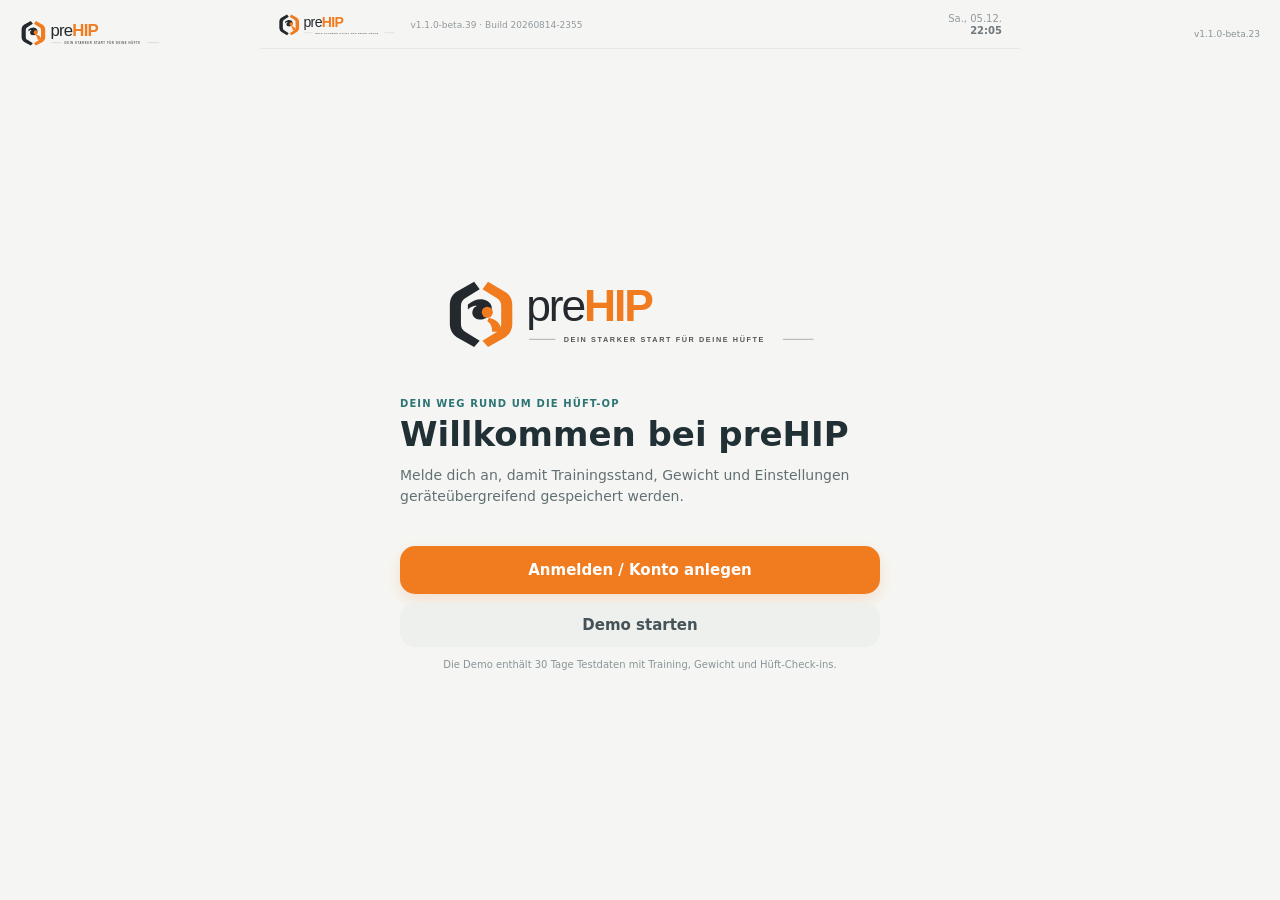
==== commit b89e86d5: "Bump build for Today activities fix" ====
--- a/index.html
+++ b/index.html
@@ -33,7 +33,7 @@
 <body>
   <div id="app">
     <header class="topbar">
-      <div class="brand"><img class="brand-logo" src="assets/prehip-logo.svg?build=20260814-2355" alt="preHIP"><span class="version">v1.1.0-beta.39 · Build 20260814-2355</span></div>
+      <div class="brand"><img class="brand-logo" src="assets/prehip-logo.svg?build=20260814-2355" alt="preHIP"><span class="version">v1.1.0-beta.40 · Build 20260816-0810</span></div>
       <div class="now"><span id="todayDate"></span><span id="todayTime"></span></div>
     </header>
     <main id="content"></main>
@@ -53,13 +53,13 @@
   <script src="v1-greeting-weight.js?build=20260814-2355"></script>
   <script src="supabase-rest-sync.js?build=20260814-2355"></script>
   <script src="v1-auth-ux.js?build=20260814-2355"></script>
-  <script src="v1-activities.js?build=20260814-2355"></script>
+  <script src="v1-activities.js?build=20260816-0810"></script>
   <script src="v1-goal-plan.js?build=20260814-2355"></script>
   <script src="v1-dashboard.js?build=20260814-2355"></script>
   <script src="v1-account.js?build=20260814-2355"></script>
   <script src="v1-demo-data.js?build=20260814-2355"></script>
   <script src="v1-milestones.js?build=20260814-2355"></script>
-  <script src="v1-workout-mobile-fix.css?build=20260814-2355"></script>
+  <script src="v1-workout-mobile-fix.js?build=20260814-2355"></script>
   <script src="v1-training-upgrades.js?build=20260814-2355"></script>
   <script src="v1-video-preview.js?build=20260814-2355"></script>
   <script src="v1-ui-refine.js?build=20260814-2355"></script>
@@ -73,6 +73,6 @@
   <script src="v1-login-gate.js?build=20260814-2355"></script>
   <script src="v1-plan-handoff-final.js?build=20260814-2355"></script>
   <script src="v1-health-shortcuts.js?build=20260814-2355"></script>
-  <script src="v1-version.js?build=20260814-2355"></script>
+  <script src="v1-version.js?build=20260816-0810"></script>
 </body>
 </html>
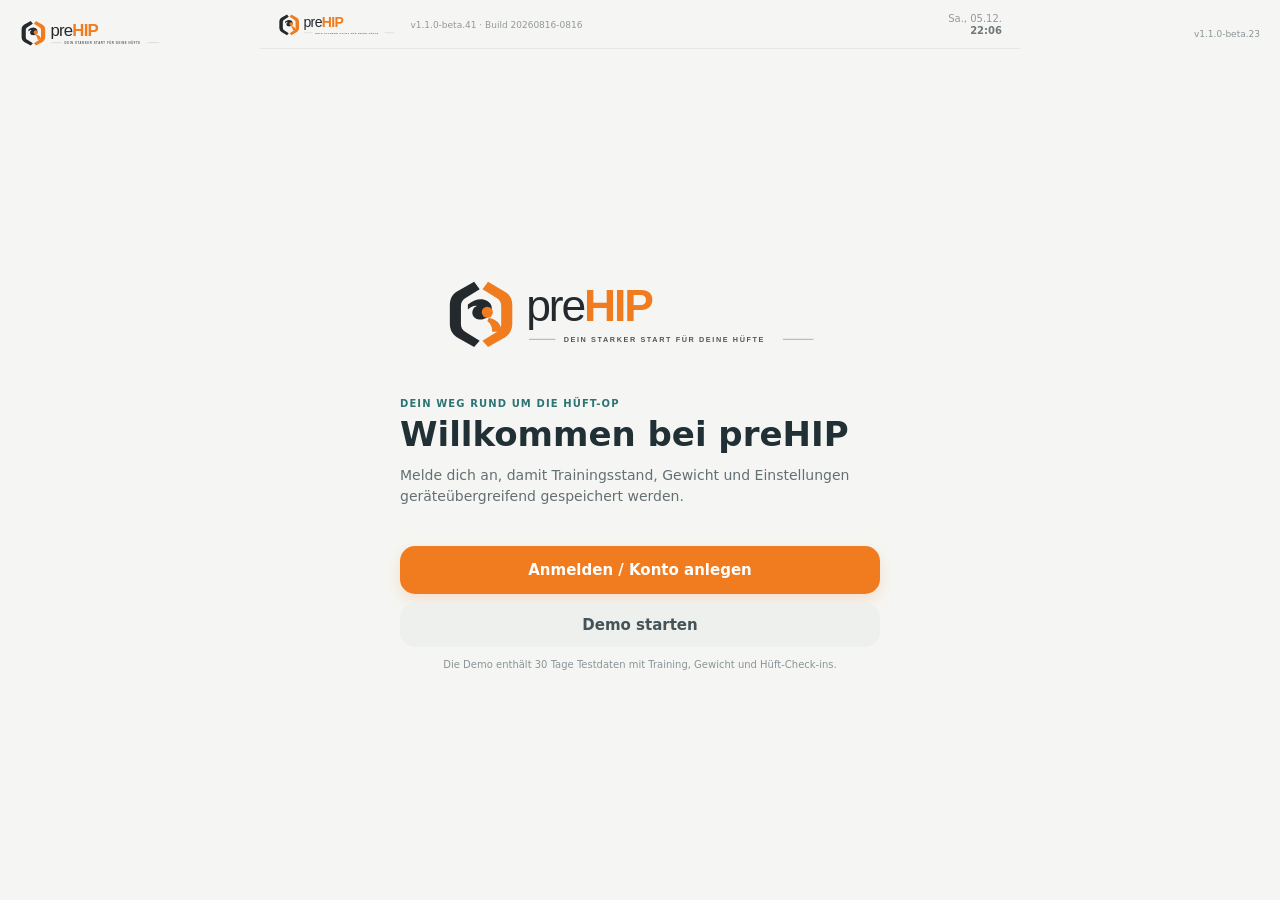
==== commit 0c918b59: "Load beta.41 activity integration" ====
--- a/index.html
+++ b/index.html
@@ -33,7 +33,7 @@
 <body>
   <div id="app">
     <header class="topbar">
-      <div class="brand"><img class="brand-logo" src="assets/prehip-logo.svg?build=20260814-2355" alt="preHIP"><span class="version">v1.1.0-beta.40 · Build 20260816-0810</span></div>
+      <div class="brand"><img class="brand-logo" src="assets/prehip-logo.svg?build=20260814-2355" alt="preHIP"><span class="version">v1.1.0-beta.41 · Build 20260816-0816</span></div>
       <div class="now"><span id="todayDate"></span><span id="todayTime"></span></div>
     </header>
     <main id="content"></main>
@@ -53,7 +53,7 @@
   <script src="v1-greeting-weight.js?build=20260814-2355"></script>
   <script src="supabase-rest-sync.js?build=20260814-2355"></script>
   <script src="v1-auth-ux.js?build=20260814-2355"></script>
-  <script src="v1-activities.js?build=20260816-0810"></script>
+  <script src="v1-activities.js?build=20260816-0816"></script>
   <script src="v1-goal-plan.js?build=20260814-2355"></script>
   <script src="v1-dashboard.js?build=20260814-2355"></script>
   <script src="v1-account.js?build=20260814-2355"></script>
@@ -73,6 +73,6 @@
   <script src="v1-login-gate.js?build=20260814-2355"></script>
   <script src="v1-plan-handoff-final.js?build=20260814-2355"></script>
   <script src="v1-health-shortcuts.js?build=20260814-2355"></script>
-  <script src="v1-version.js?build=20260816-0810"></script>
+  <script src="v1-version.js?build=20260816-0816"></script>
 </body>
 </html>
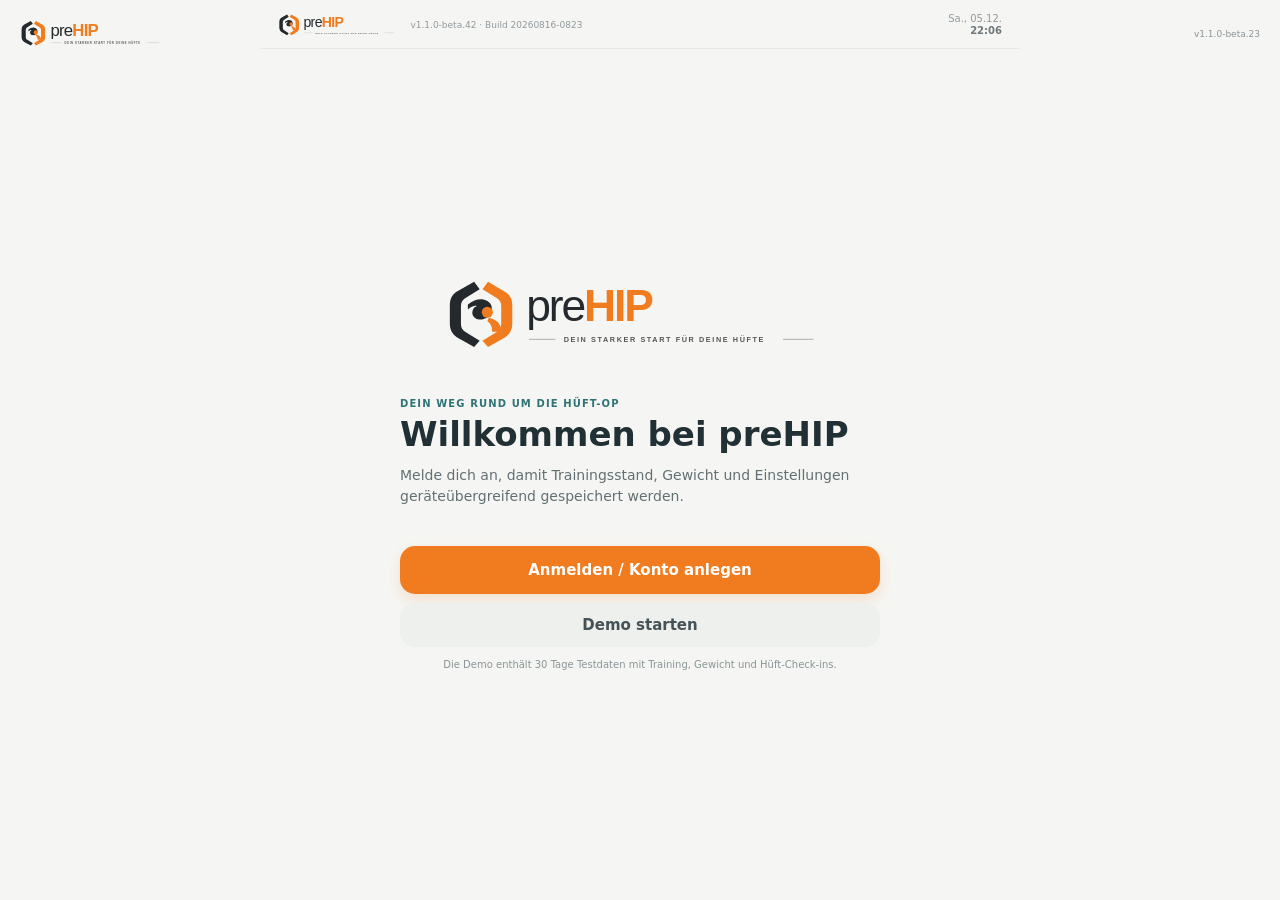
==== commit 6eb3663b: "Load generated anatomical previews and bump beta.43" ====
--- a/index.html
+++ b/index.html
@@ -33,7 +33,7 @@
 <body>
   <div id="app">
     <header class="topbar">
-      <div class="brand"><img class="brand-logo" src="assets/prehip-logo.svg?build=20260814-2355" alt="preHIP"><span class="version">v1.1.0-beta.41 · Build 20260816-0816</span></div>
+      <div class="brand"><img class="brand-logo" src="assets/prehip-logo.svg?build=20260814-2355" alt="preHIP"><span class="version">v1.1.0-beta.43 · Build 20260816-0855</span></div>
       <div class="now"><span id="todayDate"></span><span id="todayTime"></span></div>
     </header>
     <main id="content"></main>
@@ -73,6 +73,8 @@
   <script src="v1-login-gate.js?build=20260814-2355"></script>
   <script src="v1-plan-handoff-final.js?build=20260814-2355"></script>
   <script src="v1-health-shortcuts.js?build=20260814-2355"></script>
-  <script src="v1-version.js?build=20260816-0816"></script>
+  <script src="v1-today-activities.js?build=20260816-0823"></script>
+  <script src="v1-anatomy-previews.js?build=20260816-0855"></script>
+  <script src="v1-version.js?build=20260816-0855"></script>
 </body>
 </html>
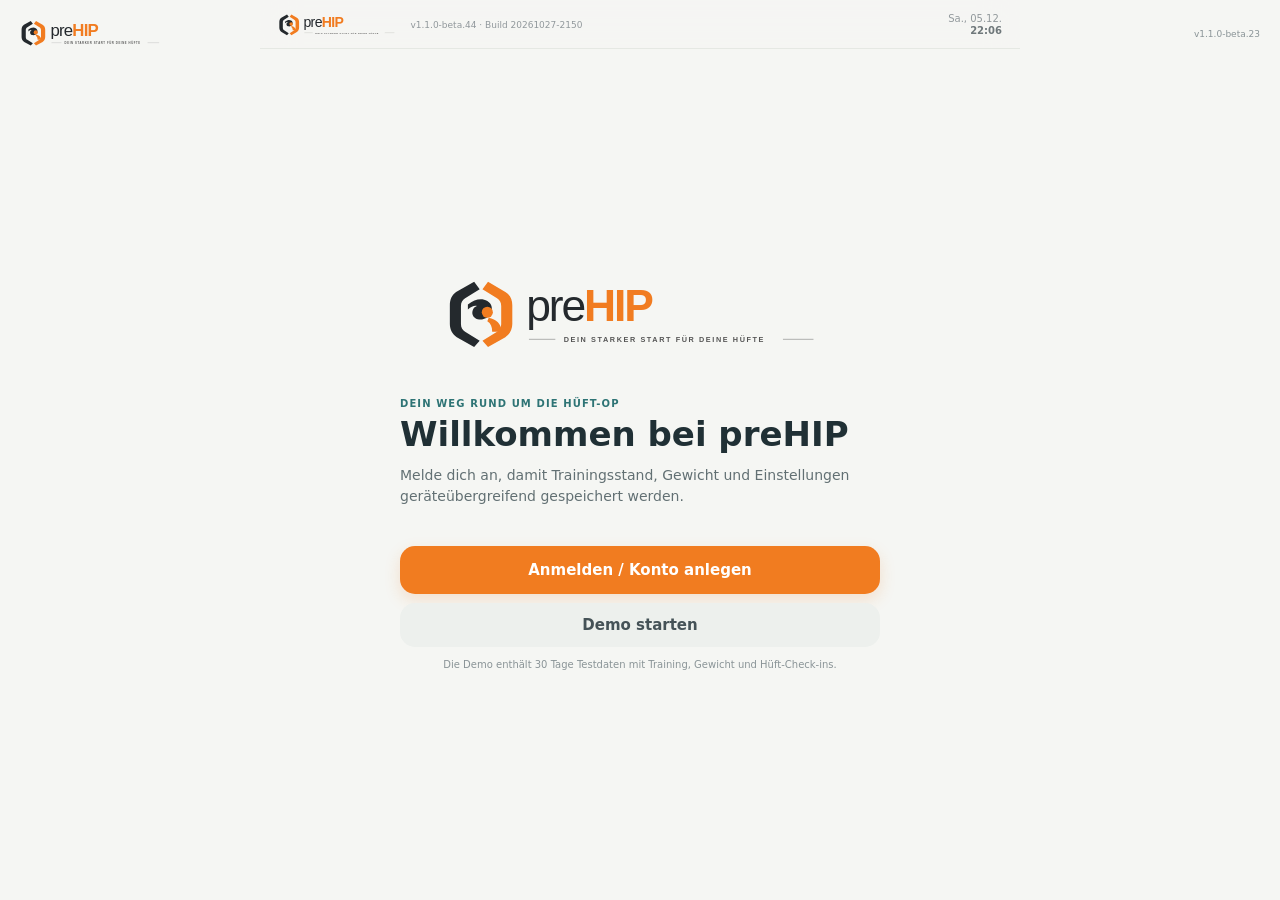
==== commit d58eee45: "chore: load home rehab schedule" ====
--- a/index.html
+++ b/index.html
@@ -33,7 +33,7 @@
 <body>
   <div id="app">
     <header class="topbar">
-      <div class="brand"><img class="brand-logo" src="assets/prehip-logo.svg?build=20260814-2355" alt="preHIP"><span class="version">v1.1.0-beta.43 · Build 20260816-0855</span></div>
+      <div class="brand"><img class="brand-logo" src="assets/prehip-logo.svg?build=20260814-2355" alt="preHIP"><span class="version">v1.1.0-beta.44 · Build 20261027-2150</span></div>
       <div class="now"><span id="todayDate"></span><span id="todayTime"></span></div>
     </header>
     <main id="content"></main>
@@ -75,6 +75,7 @@
   <script src="v1-health-shortcuts.js?build=20260814-2355"></script>
   <script src="v1-today-activities.js?build=20260816-0823"></script>
   <script src="v1-anatomy-previews.js?build=20260816-0855"></script>
-  <script src="v1-version.js?build=20260816-0855"></script>
+  <script src="v1-version.js?build=20261027-2150"></script>
+  <script src="v1-home-rehab.js?build=20261027-2150"></script>
 </body>
 </html>
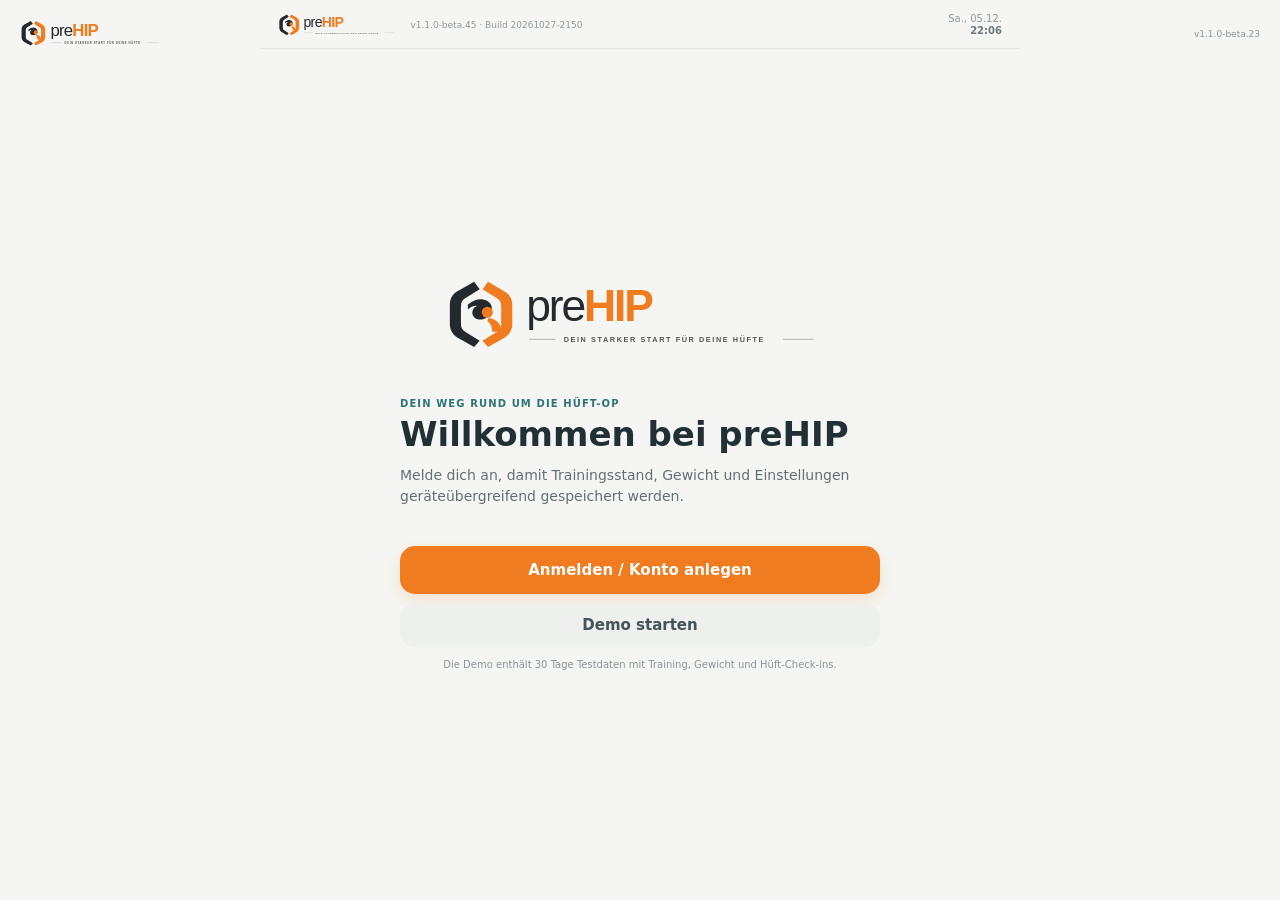
==== commit 8d8ee525: "chore: publish Friday gym schedule" ====
--- a/index.html
+++ b/index.html
@@ -33,7 +33,7 @@
 <body>
   <div id="app">
     <header class="topbar">
-      <div class="brand"><img class="brand-logo" src="assets/prehip-logo.svg?build=20260814-2355" alt="preHIP"><span class="version">v1.1.0-beta.44 · Build 20261027-2150</span></div>
+      <div class="brand"><img class="brand-logo" src="assets/prehip-logo.svg?build=20260814-2355" alt="preHIP"><span class="version">v1.1.0-beta.45 · Build 20261027-2150</span></div>
       <div class="now"><span id="todayDate"></span><span id="todayTime"></span></div>
     </header>
     <main id="content"></main>
@@ -75,7 +75,7 @@
   <script src="v1-health-shortcuts.js?build=20260814-2355"></script>
   <script src="v1-today-activities.js?build=20260816-0823"></script>
   <script src="v1-anatomy-previews.js?build=20260816-0855"></script>
-  <script src="v1-version.js?build=20261027-2150"></script>
-  <script src="v1-home-rehab.js?build=20261027-2150"></script>
+  <script src="v1-version.js?build=20261027-2150b45"></script>
+  <script src="v1-home-rehab.js?build=20261027-2150b45"></script>
 </body>
 </html>
